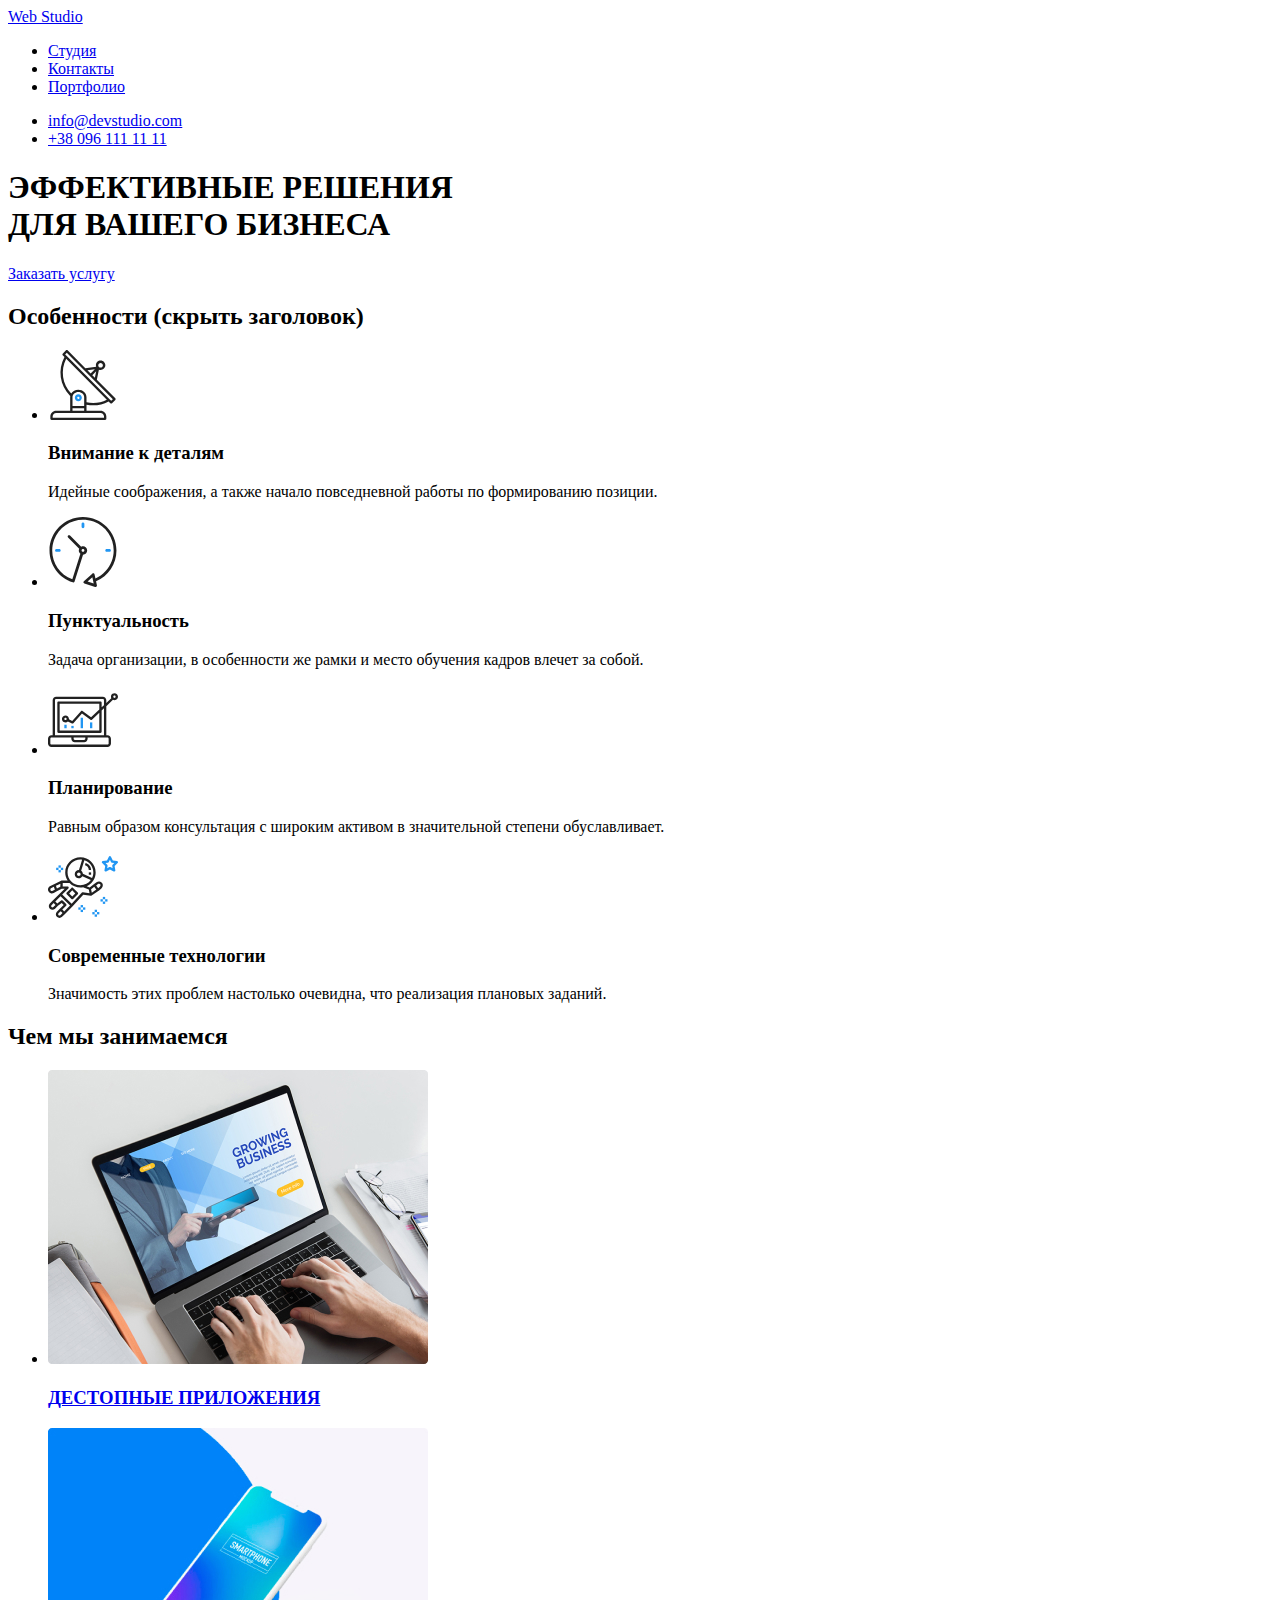
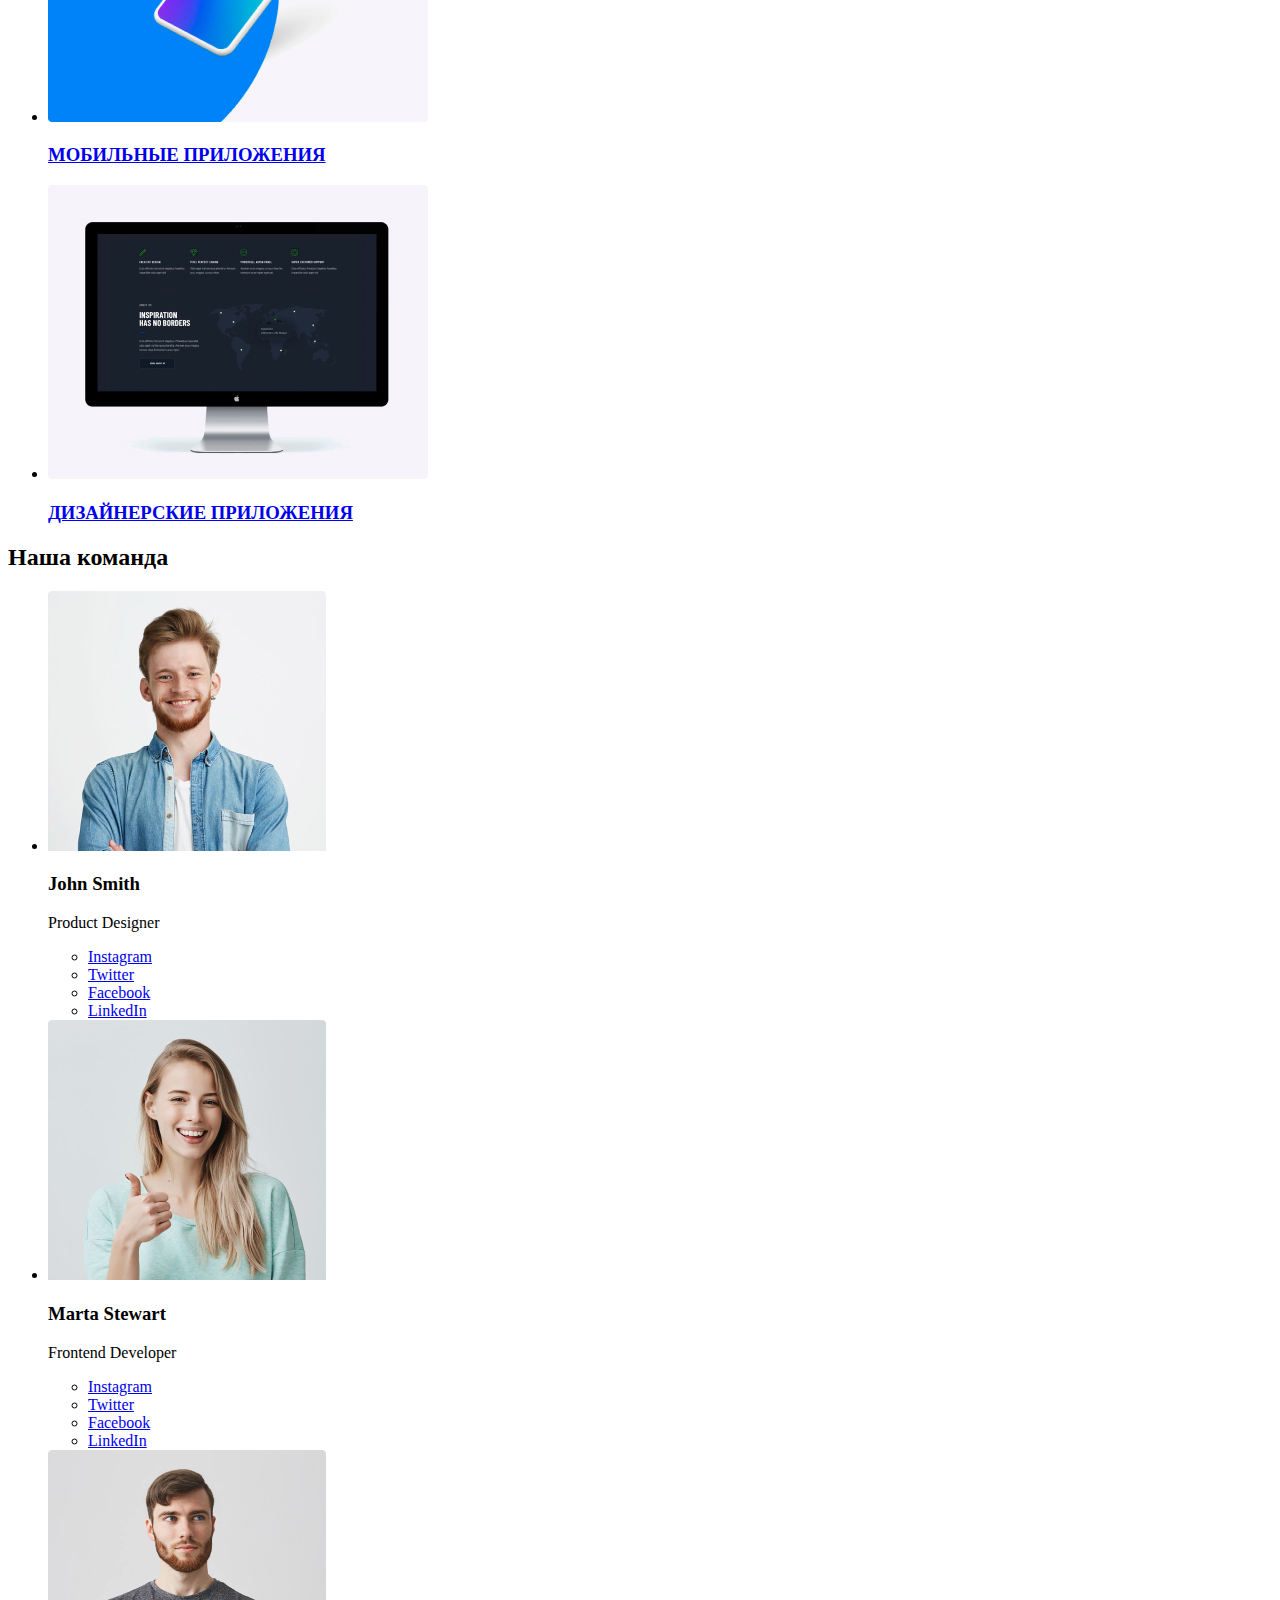
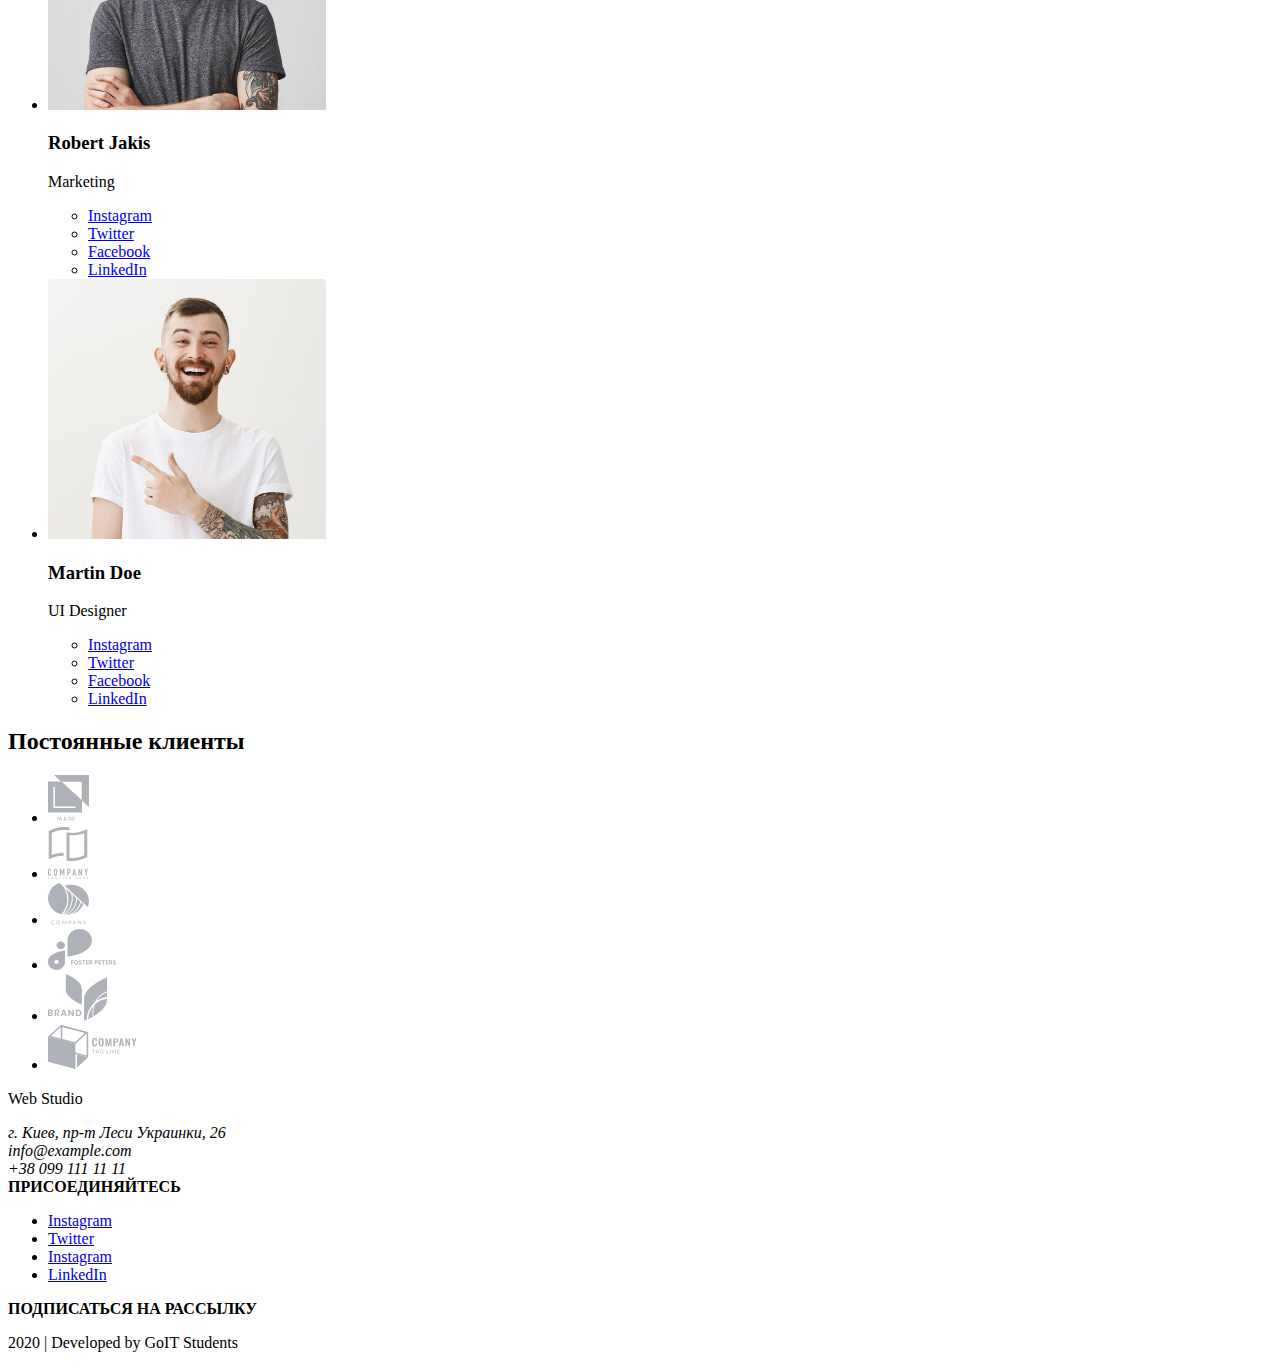
==== index.html @ 51d7c9de "Clone from home work 1" ====
<!DOCTYPE html>
<html lang="ru">
  <head>
    <meta charset="UTF-8" />
    <meta name="viewport" content="width=device-width, initial-scale=1.0" />
    <title>Document</title>
  </head>
  <body>
    <header>
      <nav>
        <a href="#"> Web Studio</a>
        <ul>
          <li><a href="#">Студия</a></li>
          <li><a href="#">Контакты</a></li>
          <li><a href="#">Портфолио</a></li>
        </ul>
      </nav>
      <ul>
        <li><a href="mailto:info@devstudio.com">info@devstudio.com</a></li>
        <li><a href="tel:+38096111111">+38 096 111 11 11</a></li>
      </ul>
    </header>
    <main>
      <!-- Заголовок герой-->
      <section>
        <h1>ЭФФЕКТИВНЫЕ РЕШЕНИЯ <br />ДЛЯ ВАШЕГО БИЗНЕСА</h1>
        <a href="#">Заказать услугу</a>
      </section>
      <!-- Особенности-->
      <section>
        <h2>Особенности (скрыть заголовок)</h2>
        <ul>
          <li>
            <img src="./images/antenna.svg" alt="изображение" width="70" height="70" />
            <h3>Внимание к деталям</h3>
            <p>Идейные соображения, а также начало повседневной работы по формированию позиции.</p>
          </li>
          <li>
            <img src="./images/clock.svg" alt="изображение" width="70" height="70" />
            <h3>Пунктуальность</h3>
            <p>
              Задача организации, в особенности же рамки и место обучения кадров влечет за собой.
            </p>
          </li>
          <li>
            <img src="./images/diagram.svg" alt="изображение" width="70" height="70" />
            <h3>Планирование</h3>
            <p>
              Равным образом консультация с широким активом в значительной степени обуславливает.
            </p>
          </li>
          <li>
            <img src="./images/astronaut.svg" alt="" width="70" height="70" />
            <h3>Современные технологии</h3>
            <p>Значимость этих проблем настолько очевидна, что реализация плановых заданий.</p>
          </li>
        </ul>
      </section>
      <!-- Чем мы занимаемся-->
      <section>
        <h2>Чем мы занимаемся</h2>
        <ul>
          <li>
            <a href="#">
              <img
                src="./images/descktop.jpg"
                alt="Десктопные приложения"
                width="380"
                height="294"
              />
              <h3>ДЕСТОПНЫЕ ПРИЛОЖЕНИЯ</h3>
            </a>
          </li>
          <li>
            <a href="#">
              <img src="./images/mobile.jpg" alt="Мобильные приложения" width="380" height="294" />
              <h3>МОБИЛЬНЫЕ ПРИЛОЖЕНИЯ</h3>
            </a>
          </li>
          <li>
            <a href="#">
              <img src="./images/design.jpg" alt="Дизайнерские решения" width="380" height="294" />
              <h3>ДИЗАЙНЕРСКИЕ ПРИЛОЖЕНИЯ</h3>
            </a>
          </li>
        </ul>
      </section>
      <!-- Наша команда-->
      <section>
        <h2>Наша команда</h2>
        <ul>
          <li>
            <img src="./images/john.jpg" alt="Фото специалиста" width="278" height="260" />
            <h3>John Smith</h3>
            <p>Product Designer</p>
            <ul>
              <li><a href="#" aria-label="Ссылка на Instagram">Instagram</a></li>
              <li><a href="#" aria-label="Ссылка на Twitter">Twitter</a></li>
              <li><a href="#" aria-label="Ссылка на Facebook">Facebook</a></li>
              <li><a href="#" aria-label="Ссылка на LinkedIn">LinkedIn</a></li>
            </ul>
          </li>
          <li>
            <img src="./images/marta.jpg" alt="Фото специалиста" width="278" height="260" />
            <h3>Marta Stewart</h3>
            <p>Frontend Developer</p>
            <ul>
              <li><a href="#" aria-label="Ссылка на Instagram">Instagram</a></li>
              <li><a href="#" aria-label="Ссылка на Twitter">Twitter</a></li>
              <li><a href="#" aria-label="Ссылка на Facebook">Facebook</a></li>
              <li><a href="#" aria-label="Ссылка на LinkedIn">LinkedIn</a></li>
            </ul>
          </li>
          <li>
            <img src="./images/robert.jpg" alt="Фото специалиста" width="278" height="260" />
            <h3>Robert Jakis</h3>
            <p>Marketing</p>
            <ul>
              <li><a href="#" aria-label="Ссылка на Instagram">Instagram</a></li>
              <li><a href="#" aria-label="Ссылка на Twitter">Twitter</a></li>
              <li><a href="#" aria-label="Ссылка на Facebook">Facebook</a></li>
              <li><a href="#" aria-label="Ссылка на LinkedIn">LinkedIn</a></li>
            </ul>
          </li>
          <li>
            <img src="./images/martin.jpg" alt="Фото специалиста" width="278" height="260" />
            <h3>Martin Doe</h3>
            <p>UI Designer</p>
            <ul>
              <li><a href="#" aria-label="Ссылка на Instagram">Instagram</a></li>
              <li><a href="#" aria-label="Ссылка на Twitter">Twitter</a></li>
              <li><a href="#" aria-label="Ссылка на Facebook">Facebook</a></li>
              <li><a href="#" aria-label="Ссылка на LinkedIn">LinkedIn</a></li>
            </ul>
          </li>
        </ul>
      </section>
      <!-- Постоянные клиенты-->
      <section>
        <h2>Постоянные клиенты</h2>
        <ul>
          <li>
            <a href="#"
              ><img src="./images/logo1.svg" alt="Лого компании" width="45" height="48"
            /></a>
          </li>
          <li>
            <a href="#"
              ><img src="./images/logo2.svg" alt="Лого компании" width="40" height="52"
            /></a>
          </li>
          <li>
            <a href="#"
              ><img src="./images/logo3.svg" alt="Лого компании" width="41" height="42"
            /></a>
          </li>
          <li>
            <a href="#"
              ><img src="./images/logo4.svg" alt="Лого компании" width="82" height="41"
            /></a>
          </li>
          <li>
            <a href="#"
              ><img src="./images/logo5.svg" alt="Лого компании" width="59" height="47"
            /></a>
          </li>
          <li>
            <a href="#"
              ><img src="./images/logo6.svg" alt="Лого компании" width="89" height="45"
            /></a>
          </li>
        </ul>
      </section>
    </main>
    <footer>
      <div>
        <p>Web Studio</p>
        <address>
          г. Киев, пр-т Леси Украинки, 26 <br />
          info@example.com <br />
          +38 099 111 11 11
        </address>
      </div>
      <div>
        <b>ПРИСОЕДИНЯЙТЕСЬ</b>
        <ul>
          <li><a href="#" aria-label="Ссылка на Instagram">Instagram</a></li>
          <li><a href="#" aria-label="Ссылка на Twitter">Twitter</a></li>
          <li><a href="#" aria-label="Ссылка на Instagram">Instagram</a></li>
          <li><a href="#" aria-label="Ссылка на LinkedIn">LinkedIn</a></li>
        </ul>
      </div>
      <div><b>ПОДПИСАТЬСЯ НА РАССЫЛКУ</b></div>
      <p>2020 | Developed by GoIT Students</p>
    </footer>
  </body>
</html>
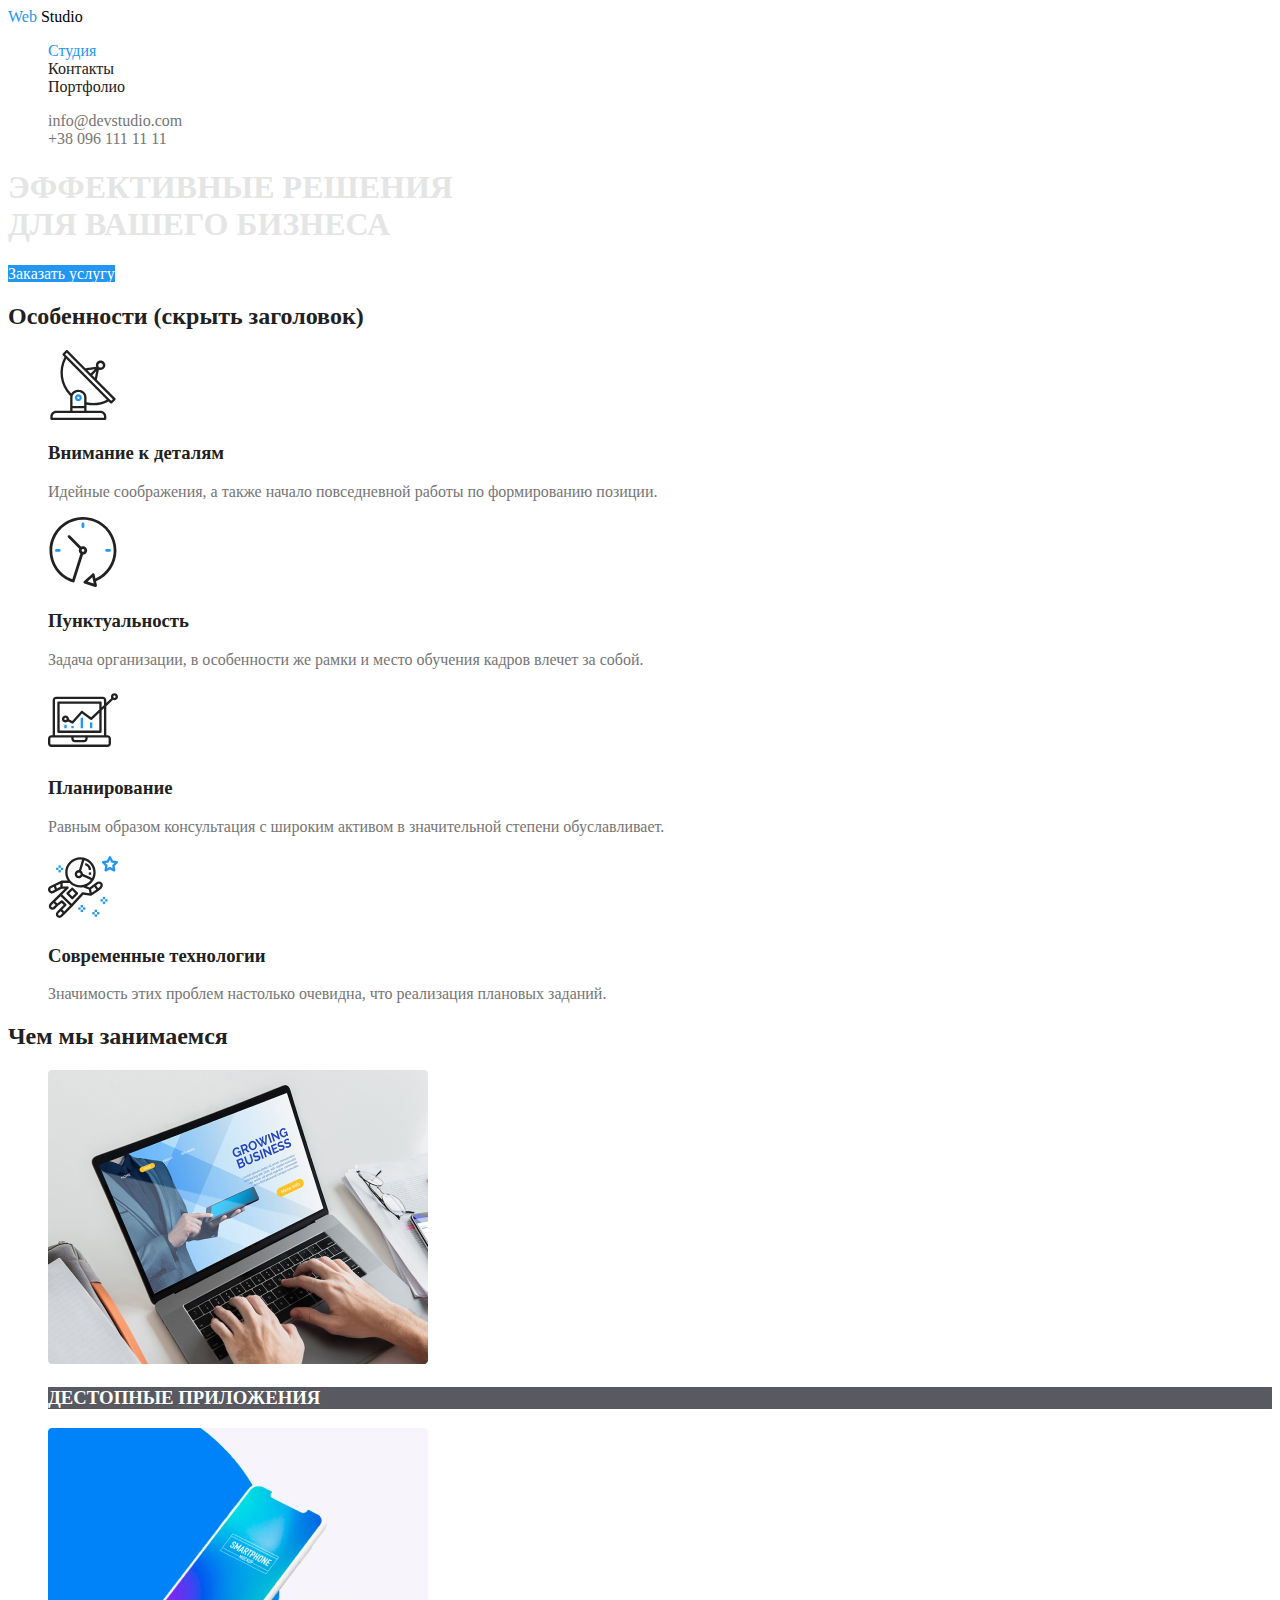
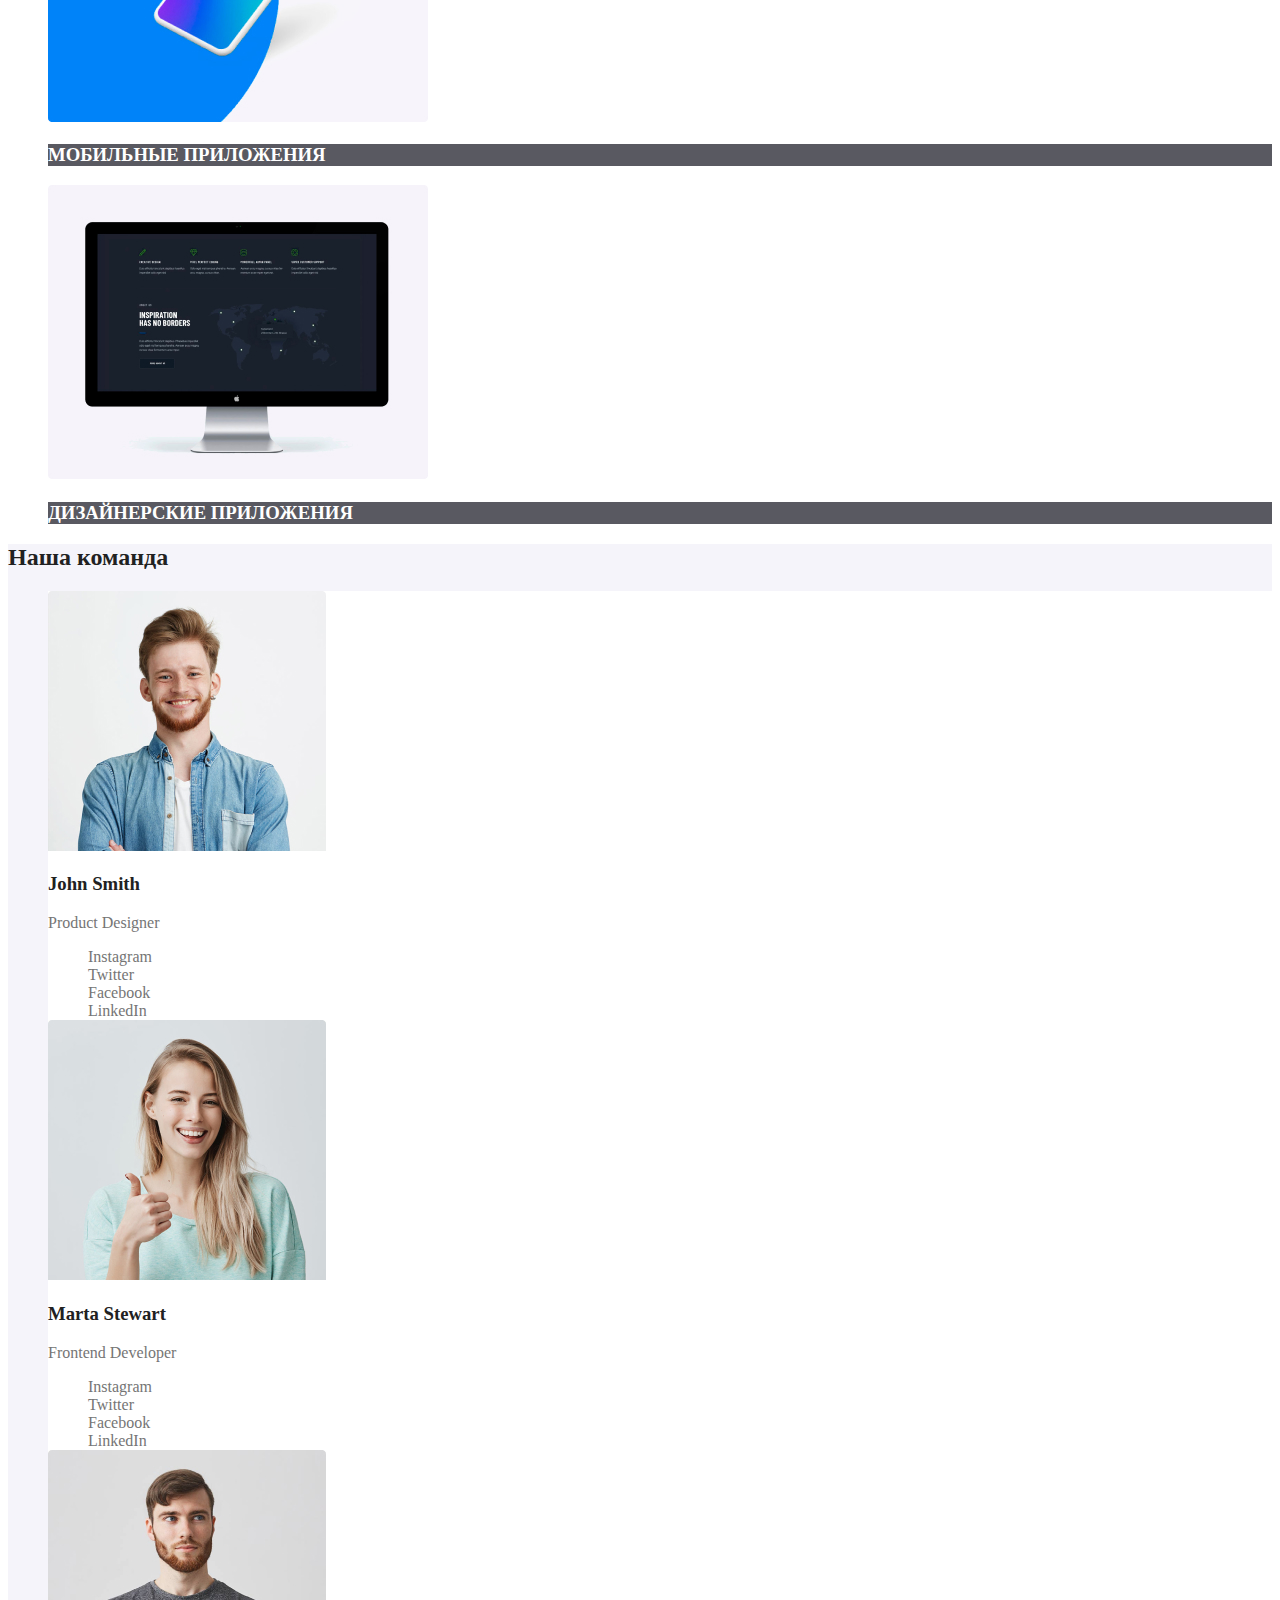
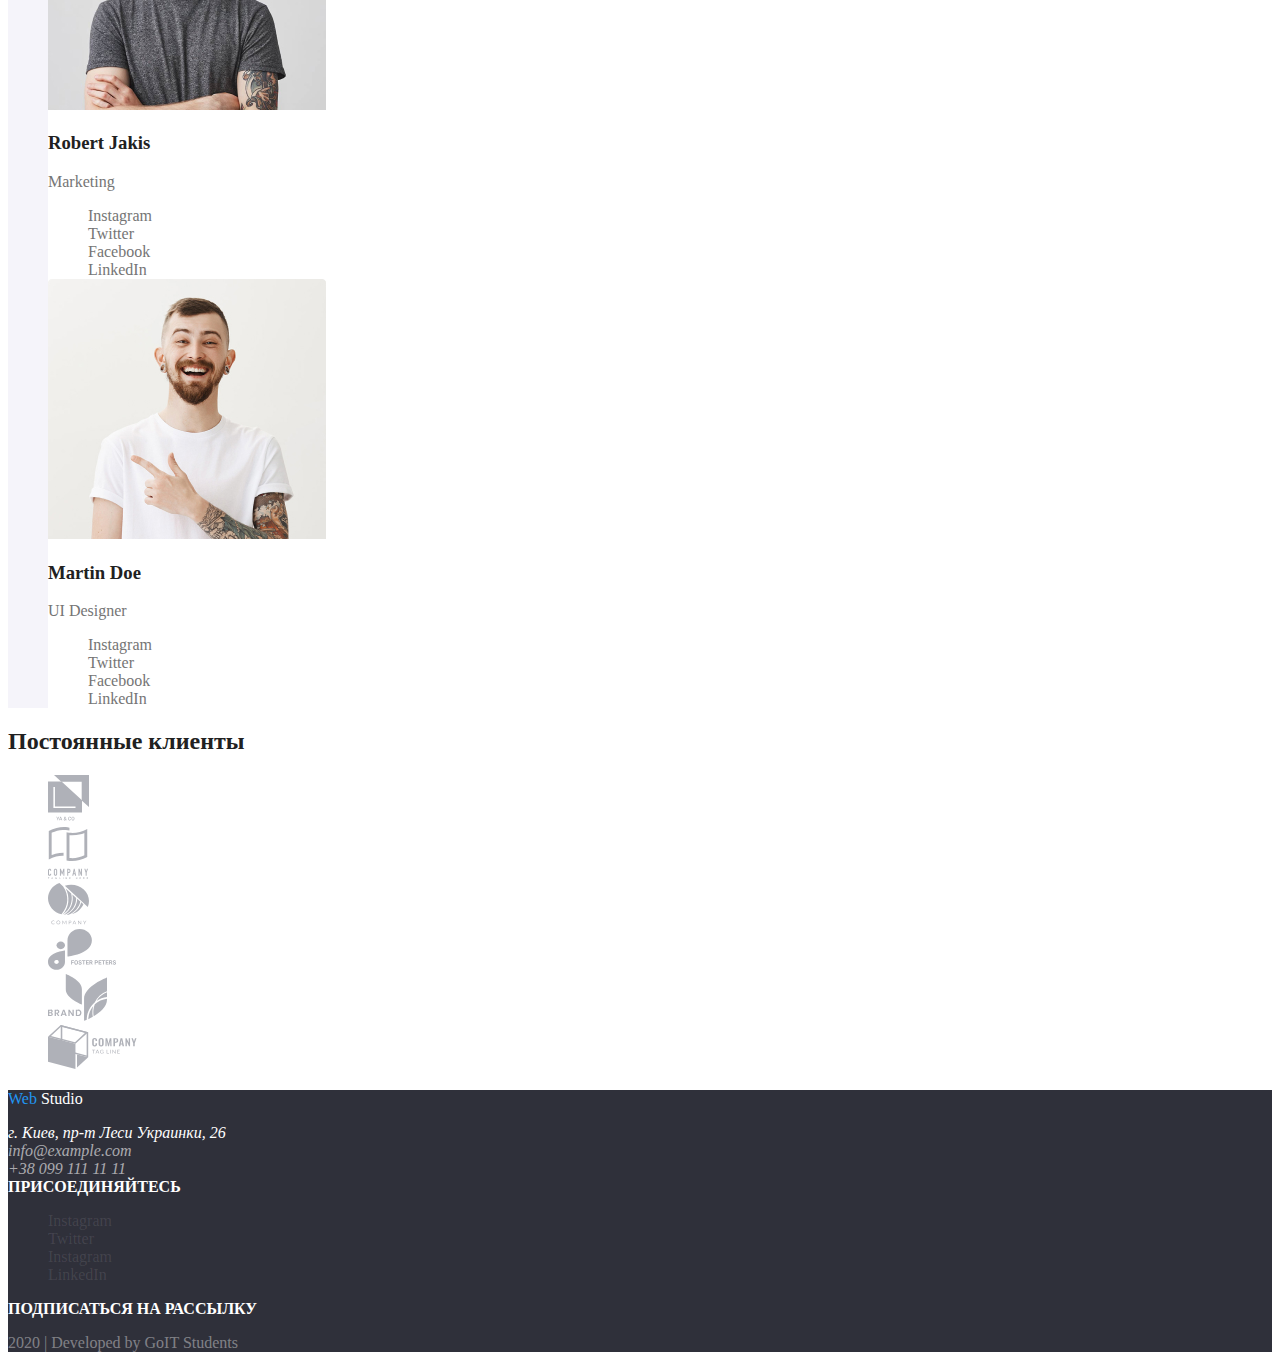
==== commit 7f0a9f1a: "Допилил все до 4 урока" ====
--- a/index.html
+++ b/index.html
@@ -4,62 +4,63 @@
     <meta charset="UTF-8" />
     <meta name="viewport" content="width=device-width, initial-scale=1.0" />
     <title>Document</title>
+    <link rel="stylesheet" href="./css/styles.css" />
   </head>
   <body>
     <header>
       <nav>
-        <a href="#"> Web Studio</a>
-        <ul>
-          <li><a href="#">Студия</a></li>
-          <li><a href="#">Контакты</a></li>
-          <li><a href="#">Портфолио</a></li>
+        <a href="#" class="logo"><span class="web-logo">Web</span> Studio</a>
+        <ul class="site-nav">
+          <li><a href="./index.html" class="link current">Студия</a></li>
+          <li><a href="#" class="link">Контакты</a></li>
+          <li><a href="./portfolio.html" class="link">Портфолио</a></li>
         </ul>
       </nav>
-      <ul>
-        <li><a href="mailto:info@devstudio.com">info@devstudio.com</a></li>
-        <li><a href="tel:+38096111111">+38 096 111 11 11</a></li>
+      <ul class="auth-nav">
+        <li><a href="mailto:info@devstudio.com" class="link">info@devstudio.com</a></li>
+        <li><a href="tel:+38096111111" class="link">+38 096 111 11 11</a></li>
       </ul>
     </header>
     <main>
       <!-- Заголовок герой-->
-      <section>
-        <h1>ЭФФЕКТИВНЫЕ РЕШЕНИЯ <br />ДЛЯ ВАШЕГО БИЗНЕСА</h1>
-        <a href="#">Заказать услугу</a>
+      <section class="hero">
+        <h1 class="hero-title">ЭФФЕКТИВНЫЕ РЕШЕНИЯ <br />ДЛЯ ВАШЕГО БИЗНЕСА</h1>
+        <a href="#" class="button">Заказать услугу</a>
       </section>
       <!-- Особенности-->
-      <section>
-        <h2>Особенности (скрыть заголовок)</h2>
-        <ul>
+      <section class="section">
+        <h2 class="section-title">Особенности (скрыть заголовок)</h2>
+        <ul class="feature-list">
           <li>
             <img src="./images/antenna.svg" alt="изображение" width="70" height="70" />
-            <h3>Внимание к деталям</h3>
+            <h3 class="title">Внимание к деталям</h3>
             <p>Идейные соображения, а также начало повседневной работы по формированию позиции.</p>
           </li>
           <li>
             <img src="./images/clock.svg" alt="изображение" width="70" height="70" />
-            <h3>Пунктуальность</h3>
+            <h3 class="title">Пунктуальность</h3>
             <p>
               Задача организации, в особенности же рамки и место обучения кадров влечет за собой.
             </p>
           </li>
           <li>
             <img src="./images/diagram.svg" alt="изображение" width="70" height="70" />
-            <h3>Планирование</h3>
+            <h3 class="title">Планирование</h3>
             <p>
               Равным образом консультация с широким активом в значительной степени обуславливает.
             </p>
           </li>
           <li>
             <img src="./images/astronaut.svg" alt="" width="70" height="70" />
-            <h3>Современные технологии</h3>
+            <h3 class="title">Современные технологии</h3>
             <p>Значимость этих проблем настолько очевидна, что реализация плановых заданий.</p>
           </li>
         </ul>
       </section>
       <!-- Чем мы занимаемся-->
-      <section>
-        <h2>Чем мы занимаемся</h2>
-        <ul>
+      <section class="section">
+        <h2 class="section-title">Чем мы занимаемся</h2>
+        <ul class="job-list">
           <li>
             <a href="#">
               <img
@@ -68,78 +69,78 @@
                 width="380"
                 height="294"
               />
-              <h3>ДЕСТОПНЫЕ ПРИЛОЖЕНИЯ</h3>
+              <h3 class="title">ДЕСТОПНЫЕ ПРИЛОЖЕНИЯ</h3>
             </a>
           </li>
           <li>
             <a href="#">
               <img src="./images/mobile.jpg" alt="Мобильные приложения" width="380" height="294" />
-              <h3>МОБИЛЬНЫЕ ПРИЛОЖЕНИЯ</h3>
+              <h3 class="title">МОБИЛЬНЫЕ ПРИЛОЖЕНИЯ</h3>
             </a>
           </li>
           <li>
             <a href="#">
               <img src="./images/design.jpg" alt="Дизайнерские решения" width="380" height="294" />
-              <h3>ДИЗАЙНЕРСКИЕ ПРИЛОЖЕНИЯ</h3>
+              <h3 class="title">ДИЗАЙНЕРСКИЕ ПРИЛОЖЕНИЯ</h3>
             </a>
           </li>
         </ul>
       </section>
       <!-- Наша команда-->
-      <section>
-        <h2>Наша команда</h2>
+      <section class="section teamsection">
+        <h2 class="section-title">Наша команда</h2>
+        <ul class="team-list">
+          <li>
+            <img src="./images/john.jpg" alt="Фото специалиста" width="278" height="260" />
+            <h3 class="title">John Smith</h3>
+            <p>Product Designer</p>
+            <ul>
+              <li><a href="#" class="link" aria-label="Ссылка на Instagram">Instagram</a></li>
+              <li><a href="#" class="link" aria-label="Ссылка на Twitter">Twitter</a></li>
+              <li><a href="#" class="link" aria-label="Ссылка на Facebook">Facebook</a></li>
+              <li><a href="#" class="link" aria-label="Ссылка на LinkedIn">LinkedIn</a></li>
+            </ul>
+          </li>
+          <li>
+            <img src="./images/marta.jpg" alt="Фото специалиста" width="278" height="260" />
+            <h3 class="title">Marta Stewart</h3>
+            <p>Frontend Developer</p>
+            <ul>
+              <li><a href="#" class="link" aria-label="Ссылка на Instagram">Instagram</a></li>
+              <li><a href="#" class="link" aria-label="Ссылка на Twitter">Twitter</a></li>
+              <li><a href="#" class="link" aria-label="Ссылка на Facebook">Facebook</a></li>
+              <li><a href="#" class="link" aria-label="Ссылка на LinkedIn">LinkedIn</a></li>
+            </ul>
+          </li>
+          <li>
+            <img src="./images/robert.jpg" alt="Фото специалиста" width="278" height="260" />
+            <h3 class="title">Robert Jakis</h3>
+            <p>Marketing</p>
+            <ul>
+              <li><a href="#" class="link" aria-label="Ссылка на Instagram">Instagram</a></li>
+              <li><a href="#" class="link" aria-label="Ссылка на Twitter">Twitter</a></li>
+              <li><a href="#" class="link" aria-label="Ссылка на Facebook">Facebook</a></li>
+              <li><a href="#" class="link" aria-label="Ссылка на LinkedIn">LinkedIn</a></li>
+            </ul>
+          </li>
+          <li>
+            <img src="./images/martin.jpg" alt="Фото специалиста" width="278" height="260" />
+            <h3 class="title">Martin Doe</h3>
+            <p>UI Designer</p>
+            <ul>
+              <li><a href="#" class="link" aria-label="Ссылка на Instagram">Instagram</a></li>
+              <li><a href="#" class="link" aria-label="Ссылка на Twitter">Twitter</a></li>
+              <li><a href="#" class="link" aria-label="Ссылка на Facebook">Facebook</a></li>
+              <li><a href="#" class="link" aria-label="Ссылка на LinkedIn">LinkedIn</a></li>
+            </ul>
+          </li>
+        </ul>
+      </section>
+      <!-- Постоянные клиенты-->
+      <section class="section">
+        <h2 class="section-title">Постоянные клиенты</h2>
         <ul>
           <li>
-            <img src="./images/john.jpg" alt="Фото специалиста" width="278" height="260" />
-            <h3>John Smith</h3>
-            <p>Product Designer</p>
-            <ul>
-              <li><a href="#" aria-label="Ссылка на Instagram">Instagram</a></li>
-              <li><a href="#" aria-label="Ссылка на Twitter">Twitter</a></li>
-              <li><a href="#" aria-label="Ссылка на Facebook">Facebook</a></li>
-              <li><a href="#" aria-label="Ссылка на LinkedIn">LinkedIn</a></li>
-            </ul>
-          </li>
-          <li>
-            <img src="./images/marta.jpg" alt="Фото специалиста" width="278" height="260" />
-            <h3>Marta Stewart</h3>
-            <p>Frontend Developer</p>
-            <ul>
-              <li><a href="#" aria-label="Ссылка на Instagram">Instagram</a></li>
-              <li><a href="#" aria-label="Ссылка на Twitter">Twitter</a></li>
-              <li><a href="#" aria-label="Ссылка на Facebook">Facebook</a></li>
-              <li><a href="#" aria-label="Ссылка на LinkedIn">LinkedIn</a></li>
-            </ul>
-          </li>
-          <li>
-            <img src="./images/robert.jpg" alt="Фото специалиста" width="278" height="260" />
-            <h3>Robert Jakis</h3>
-            <p>Marketing</p>
-            <ul>
-              <li><a href="#" aria-label="Ссылка на Instagram">Instagram</a></li>
-              <li><a href="#" aria-label="Ссылка на Twitter">Twitter</a></li>
-              <li><a href="#" aria-label="Ссылка на Facebook">Facebook</a></li>
-              <li><a href="#" aria-label="Ссылка на LinkedIn">LinkedIn</a></li>
-            </ul>
-          </li>
-          <li>
-            <img src="./images/martin.jpg" alt="Фото специалиста" width="278" height="260" />
-            <h3>Martin Doe</h3>
-            <p>UI Designer</p>
-            <ul>
-              <li><a href="#" aria-label="Ссылка на Instagram">Instagram</a></li>
-              <li><a href="#" aria-label="Ссылка на Twitter">Twitter</a></li>
-              <li><a href="#" aria-label="Ссылка на Facebook">Facebook</a></li>
-              <li><a href="#" aria-label="Ссылка на LinkedIn">LinkedIn</a></li>
-            </ul>
-          </li>
-        </ul>
-      </section>
-      <!-- Постоянные клиенты-->
-      <section>
-        <h2>Постоянные клиенты</h2>
-        <ul>
-          <li>
             <a href="#"
               ><img src="./images/logo1.svg" alt="Лого компании" width="45" height="48"
             /></a>
@@ -172,26 +173,28 @@
         </ul>
       </section>
     </main>
-    <footer>
+    <footer class="underside">
       <div>
-        <p>Web Studio</p>
+        <p class="logo"><span class="web-logo">Web</span> Studio</p>
         <address>
           г. Киев, пр-т Леси Украинки, 26 <br />
-          info@example.com <br />
-          +38 099 111 11 11
+          <span class="mailtel">
+            info@example.com <br />
+            +38 099 111 11 11
+          </span>
         </address>
       </div>
       <div>
         <b>ПРИСОЕДИНЯЙТЕСЬ</b>
         <ul>
-          <li><a href="#" aria-label="Ссылка на Instagram">Instagram</a></li>
-          <li><a href="#" aria-label="Ссылка на Twitter">Twitter</a></li>
-          <li><a href="#" aria-label="Ссылка на Instagram">Instagram</a></li>
-          <li><a href="#" aria-label="Ссылка на LinkedIn">LinkedIn</a></li>
+          <li><a href="#" class="link" aria-label="Ссылка на Instagram">Instagram</a></li>
+          <li><a href="#" class="link" aria-label="Ссылка на Twitter">Twitter</a></li>
+          <li><a href="#" class="link" aria-label="Ссылка на Instagram">Instagram</a></li>
+          <li><a href="#" class="link" aria-label="Ссылка на LinkedIn">LinkedIn</a></li>
         </ul>
       </div>
       <div><b>ПОДПИСАТЬСЯ НА РАССЫЛКУ</b></div>
-      <p>2020 | Developed by GoIT Students</p>
+      <p class="copyright">2020 | Developed by GoIT Students</p>
     </footer>
   </body>
 </html>
--- a/css/styles.css
+++ b/css/styles.css
@@ -0,0 +1,108 @@
+/*цвет  основного текста #757575 */
+/* цвет вторичного текста #212121 */
+/*цвет акцента #2196F3 */
+
+:root {
+  --primary-text-color: #757575;
+  --second-text-color: #212121;
+  --accent-color: #2196f3;
+}
+
+body {
+  background-color: #ffffff;
+  color: var(--primary-text-color);
+}
+li {
+  list-style: none;
+}
+a {
+  text-decoration: none;
+}
+.logo {
+  color: #000000;
+}
+.web-logo {
+  color: var(--accent-color);
+}
+/* Navigation */
+.site-nav .link {
+  color: var(--second-text-color);
+}
+.site-nav .link:hover,
+.site-nav .link:focus {
+  color: var(--accent-color);
+}
+.site-nav .link.current {
+  color: var(--accent-color);
+}
+
+/* Authentific*/
+.auth-nav .link {
+  color: var(--primary-text-color);
+}
+.auth-nav .link:hover,
+.auth-nav .link:focus {
+  color: var(--accent-color);
+}
+/* Hero */
+.hero-title {
+  color: #e5e5e5;
+}
+
+/* Section */
+.section-title {
+  color: var(--second-text-color);
+}
+/* Features */
+.feature-list .title {
+  color: var(--second-text-color);
+}
+
+/* Our jobs */
+.job-list .title {
+  color: #ffffff;
+  background-color: rgba(47, 48, 58, 0.8);
+}
+/* Our team */
+.teamsection {
+  background-color: #f5f4fa;
+}
+.team-list .title {
+  color: var(--second-text-color);
+}
+.team-list > li {
+  background-color: #ffffff;
+}
+.team-list .link {
+  color: var(--primary-text-color);
+}
+.team-list .link:hover,
+.team-list .link:focus {
+  color: var(--accent-color);
+}
+/* footer address */
+.underside {
+  background-color: #2f303a;
+  color: #ffffff;
+}
+.underside .logo {
+  color: #ffffff;
+}
+.underside .link {
+  color: rgba(255, 255, 255, 0.1);
+}
+.underside .link:hover,
+.underside .link:focus {
+  color: var(--accent-color);
+}
+.underside .mailtel {
+  color: rgba(255, 255, 255, 0.6);
+}
+.underside .copyright {
+  color: rgba(255, 255, 255, 0.4);
+}
+/* button */
+.button {
+  color: #ffffff;
+  background-color: var(--accent-color);
+}
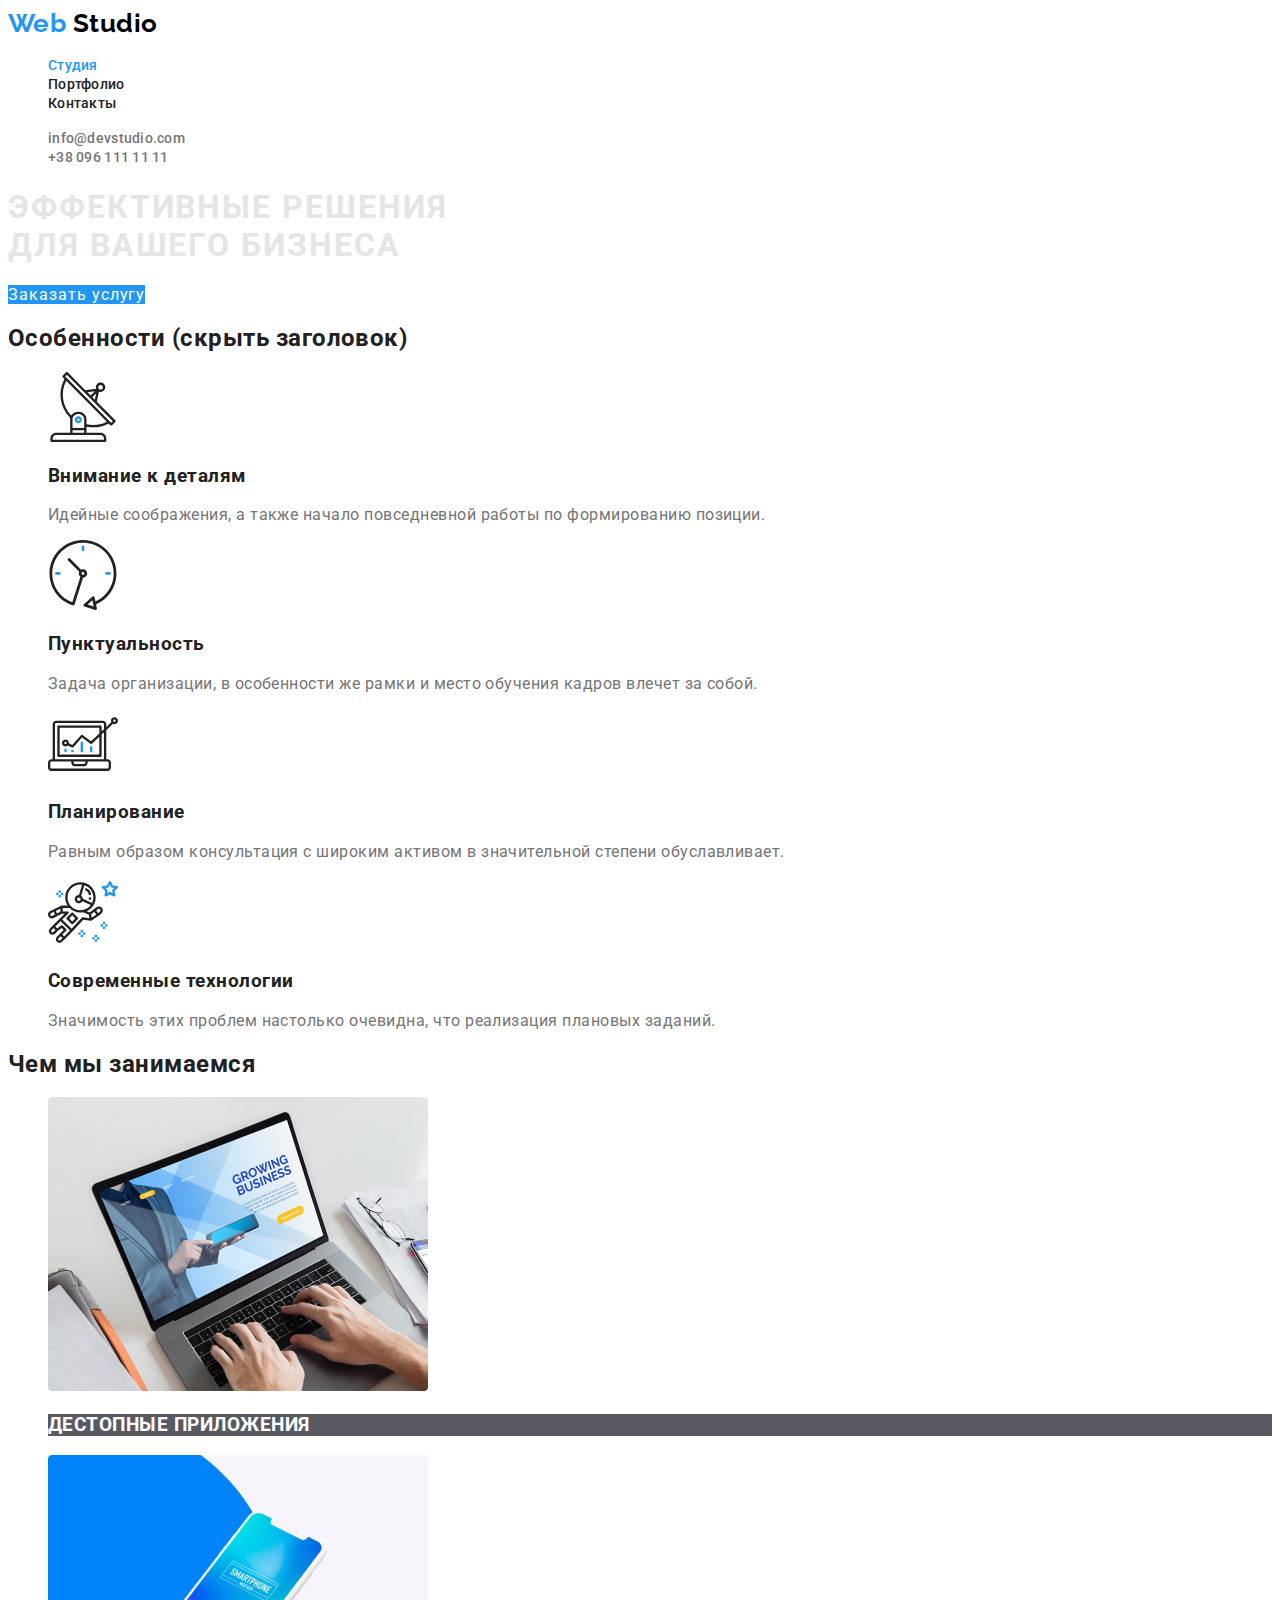
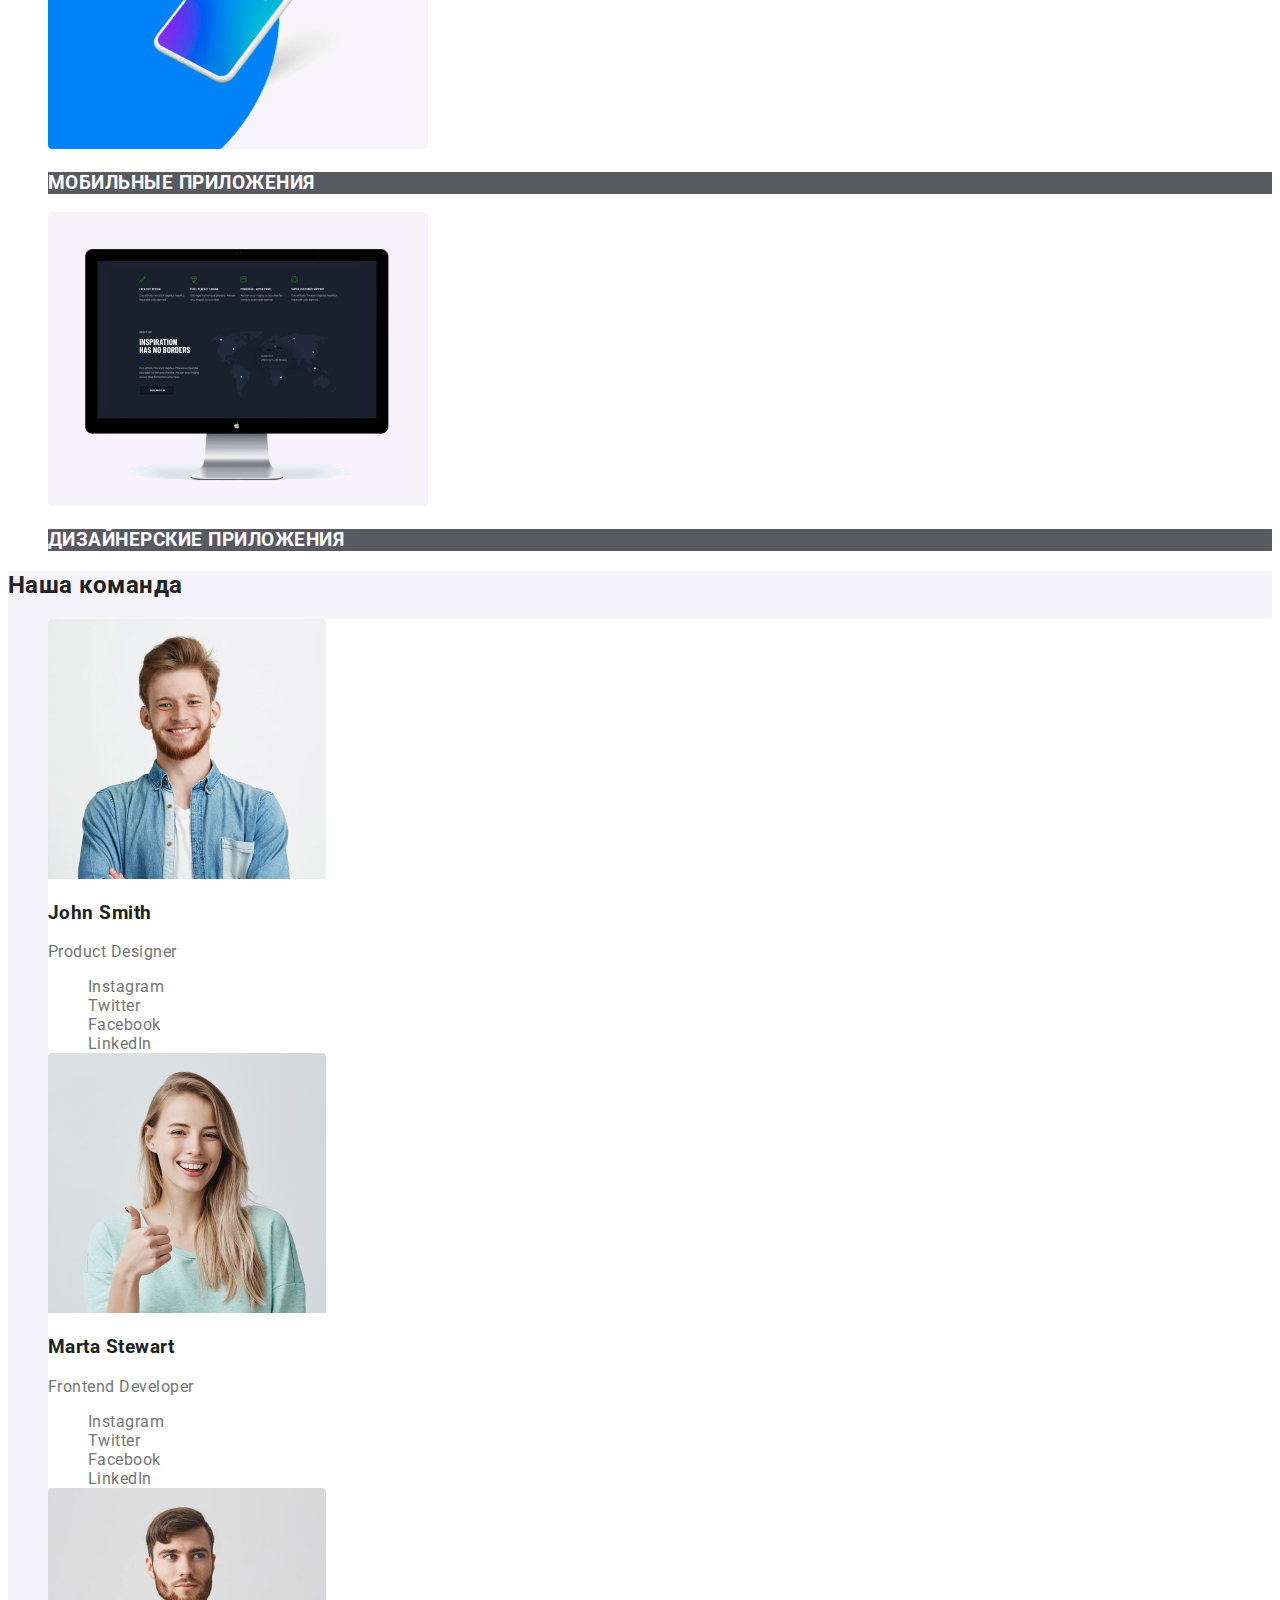
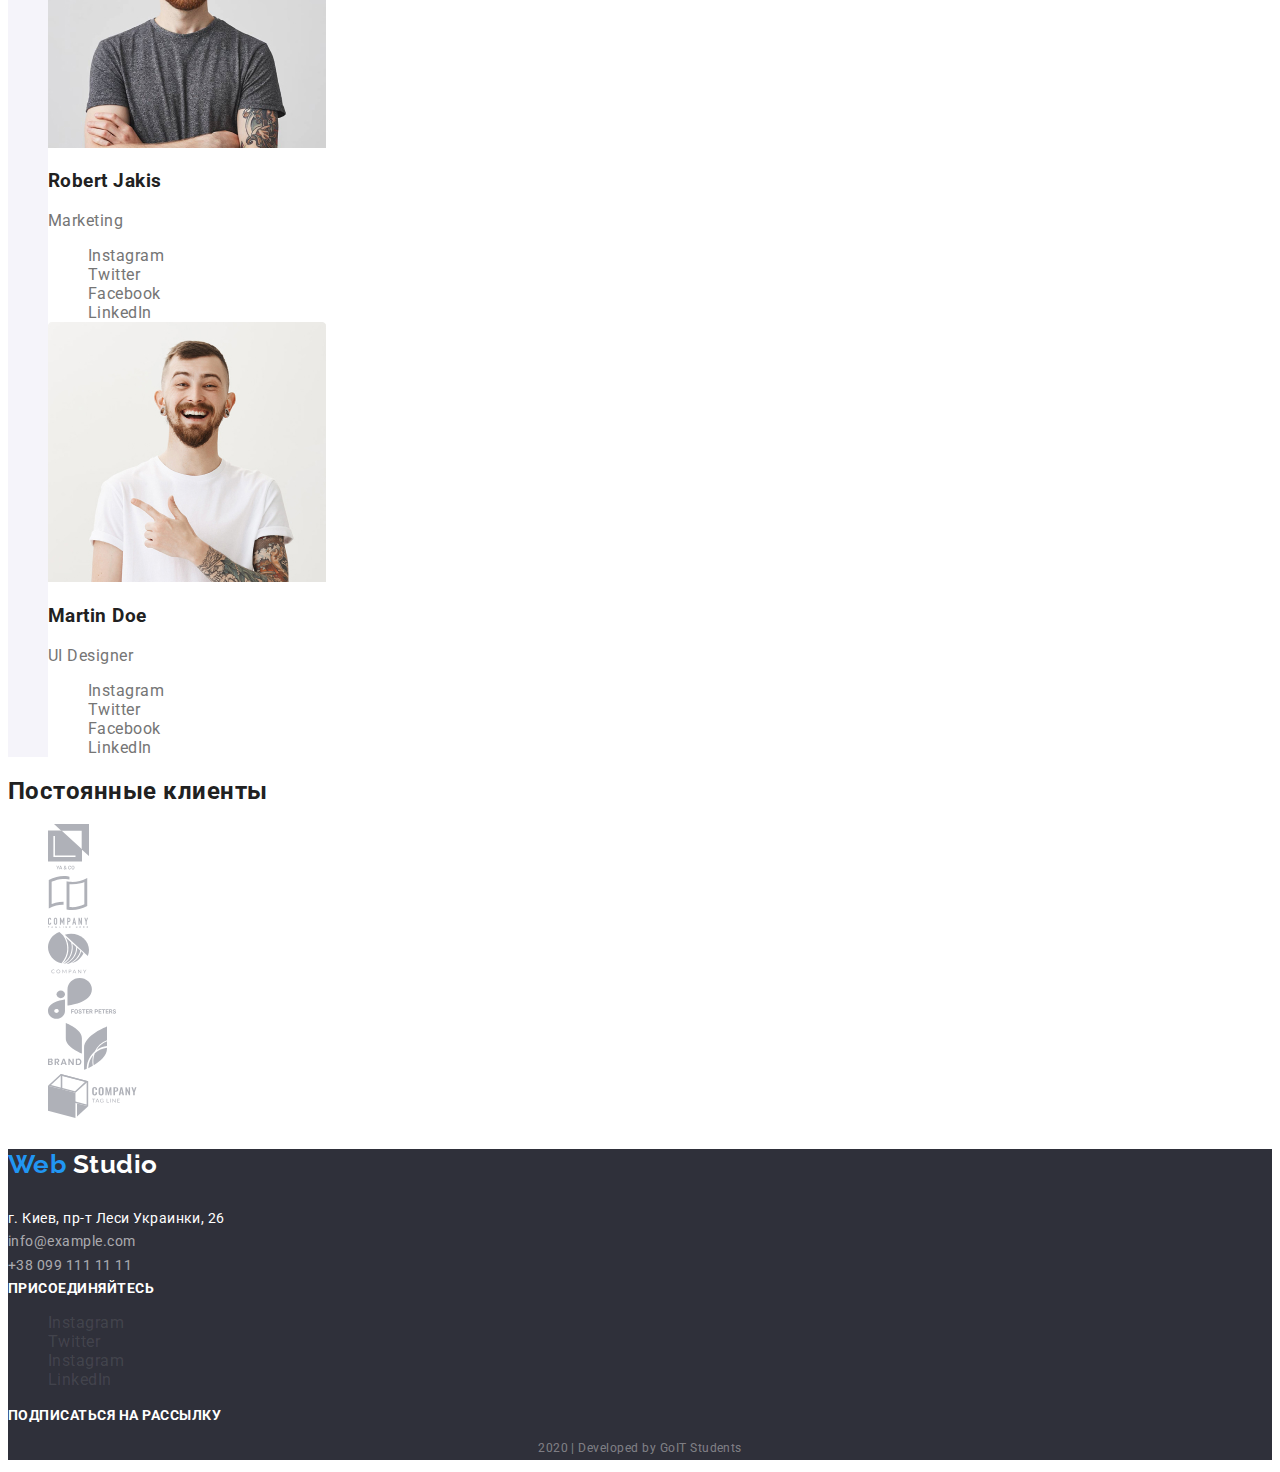
==== commit b4e0cc9c: "Работа над портфолио плюс шрифты" ====
--- a/index.html
+++ b/index.html
@@ -3,8 +3,13 @@
   <head>
     <meta charset="UTF-8" />
     <meta name="viewport" content="width=device-width, initial-scale=1.0" />
-    <title>Document</title>
-    <link rel="stylesheet" href="./css/styles.css" />
+    <title>Document-Студия</title>
+    <link
+      href="https://fonts.googleapis.com/css2?family=Raleway:wght@700&family=Roboto:wght@400;500;700;900&display=swap"
+      rel="stylesheet"
+    />
+    <link rel="stylesheet" href="./css/common.css" />
+    <link rel="stylesheet" href="./css/main.css" />
   </head>
   <body>
     <header>
@@ -12,8 +17,8 @@
         <a href="#" class="logo"><span class="web-logo">Web</span> Studio</a>
         <ul class="site-nav">
           <li><a href="./index.html" class="link current">Студия</a></li>
+          <li><a href="./portfolio.html" class="link">Портфолио</a></li>
           <li><a href="#" class="link">Контакты</a></li>
-          <li><a href="./portfolio.html" class="link">Портфолио</a></li>
         </ul>
       </nav>
       <ul class="auth-nav">
@@ -185,7 +190,7 @@
         </address>
       </div>
       <div>
-        <b>ПРИСОЕДИНЯЙТЕСЬ</b>
+        <b class="title">ПРИСОЕДИНЯЙТЕСЬ</b>
         <ul>
           <li><a href="#" class="link" aria-label="Ссылка на Instagram">Instagram</a></li>
           <li><a href="#" class="link" aria-label="Ссылка на Twitter">Twitter</a></li>
@@ -193,7 +198,7 @@
           <li><a href="#" class="link" aria-label="Ссылка на LinkedIn">LinkedIn</a></li>
         </ul>
       </div>
-      <div><b>ПОДПИСАТЬСЯ НА РАССЫЛКУ</b></div>
+      <div><b class="title">ПОДПИСАТЬСЯ НА РАССЫЛКУ</b></div>
       <p class="copyright">2020 | Developed by GoIT Students</p>
     </footer>
   </body>
--- a/css/common.css
+++ b/css/common.css
@@ -0,0 +1,108 @@
+/*цвет  основного текста #757575 */
+/* цвет вторичного текста #212121 */
+/*цвет акцента #2196F3 */
+
+:root {
+  --primary-text-color: #757575;
+  --second-text-color: #212121;
+  --accent-color: #2196f3;
+}
+
+body {
+  background-color: #ffffff;
+  color: var(--primary-text-color);
+
+  font-family: Roboto, sans-serif;
+  letter-spacing: 0.03em;
+}
+li {
+  list-style: none;
+}
+a {
+  text-decoration: none;
+}
+/* Logo */
+.logo {
+  color: #000000;
+  font-family: Raleway, sans-serif;
+  font-weight: 700;
+  font-size: 26px;
+  line-height: 1.2;
+}
+.web-logo {
+  color: var(--accent-color);
+}
+/* Navigation */
+.site-nav .link {
+  color: var(--second-text-color);
+  font-weight: 500;
+  font-size: 14px;
+  line-height: 1.14;
+  letter-spacing: 0.02em;
+}
+.site-nav .link:hover,
+.site-nav .link:focus {
+  color: var(--accent-color);
+}
+.site-nav .link.current {
+  color: var(--accent-color);
+}
+
+/* Authentific*/
+.auth-nav .link {
+  color: var(--primary-text-color);
+  font-weight: 500;
+  font-size: 14px;
+  line-height: 1.14;
+  letter-spacing: 0.02em;
+}
+.auth-nav .link:hover,
+.auth-nav .link:focus {
+  color: var(--accent-color);
+}
+
+/* footer address */
+.underside {
+  background-color: #2f303a;
+  color: #ffffff;
+}
+/* Logo */
+.underside .logo {
+  color: #ffffff;
+}
+.underside address {
+  font-style: normal;
+  font-weight: 400;
+  font-size: 14px;
+  line-height: 1.7;
+}
+.underside .link {
+  color: rgba(255, 255, 255, 0.1);
+}
+.underside .link:hover,
+.underside .link:focus {
+  color: var(--accent-color);
+}
+.underside .mailtel {
+  color: rgba(255, 255, 255, 0.6);
+}
+.underside .title {
+  font-style: normal;
+  font-weight: 700;
+  font-size: 14px;
+  line-height: 1.14;
+  text-transform: uppercase;
+}
+.underside .copyright {
+  color: rgba(255, 255, 255, 0.4);
+  font-weight: 400;
+  font-size: 12px;
+  line-height: 2;
+  text-align: center;
+}
+/* button */
+.button {
+  color: #ffffff;
+  background-color: var(--accent-color);
+  letter-spacing: 0.06em;
+}
--- a/css/main.css
+++ b/css/main.css
@@ -0,0 +1,35 @@
+/* Hero */
+.hero-title {
+  color: #e5e5e5;
+  letter-spacing: 0.06em;
+}
+/* Features */
+.feature-list .title {
+  color: var(--second-text-color);
+}
+/* Our jobs */
+.job-list .title {
+  color: #ffffff;
+  background-color: rgba(47, 48, 58, 0.8);
+}
+/* Our team */
+.teamsection {
+  background-color: #f5f4fa;
+}
+.team-list .title {
+  color: var(--second-text-color);
+}
+.team-list > li {
+  background-color: #ffffff;
+}
+.team-list .link {
+  color: var(--primary-text-color);
+}
+.team-list .link:hover,
+.team-list .link:focus {
+  color: var(--accent-color);
+}
+/* Section */
+.section-title {
+  color: var(--second-text-color);
+}
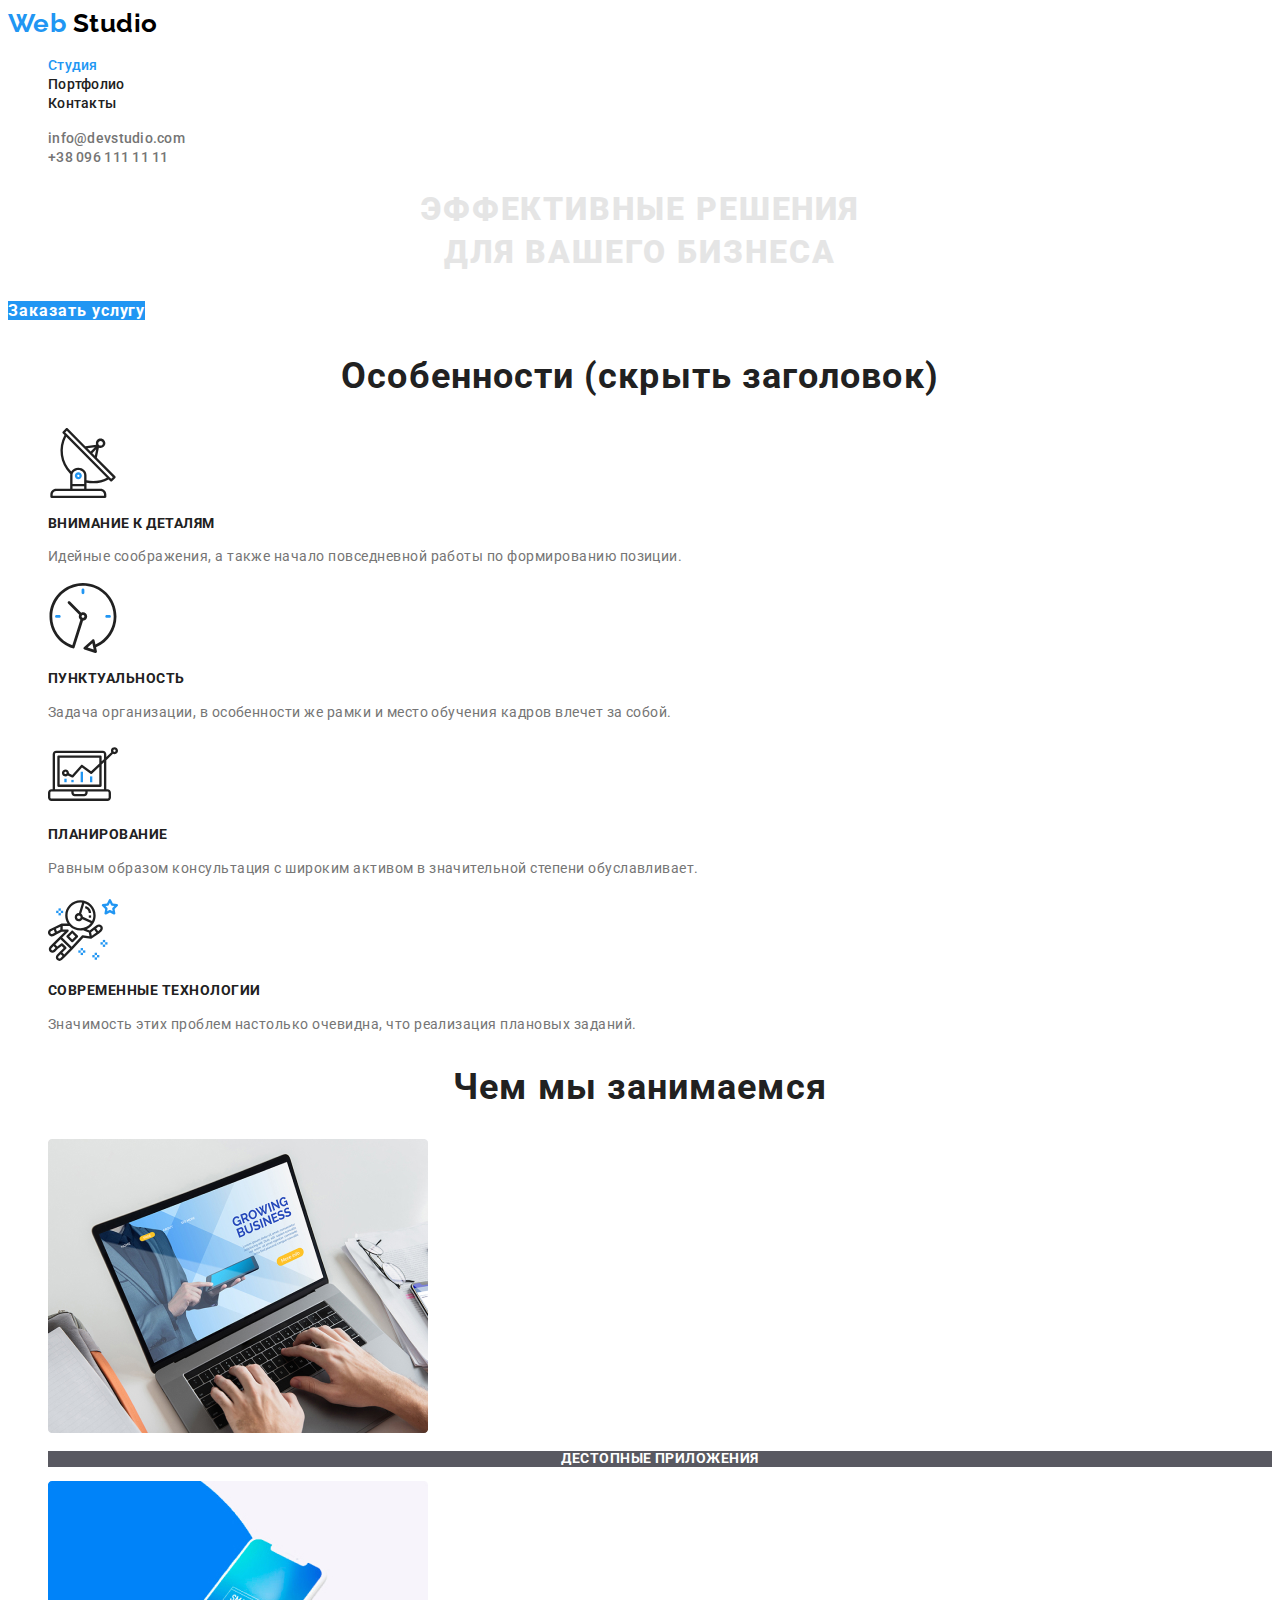
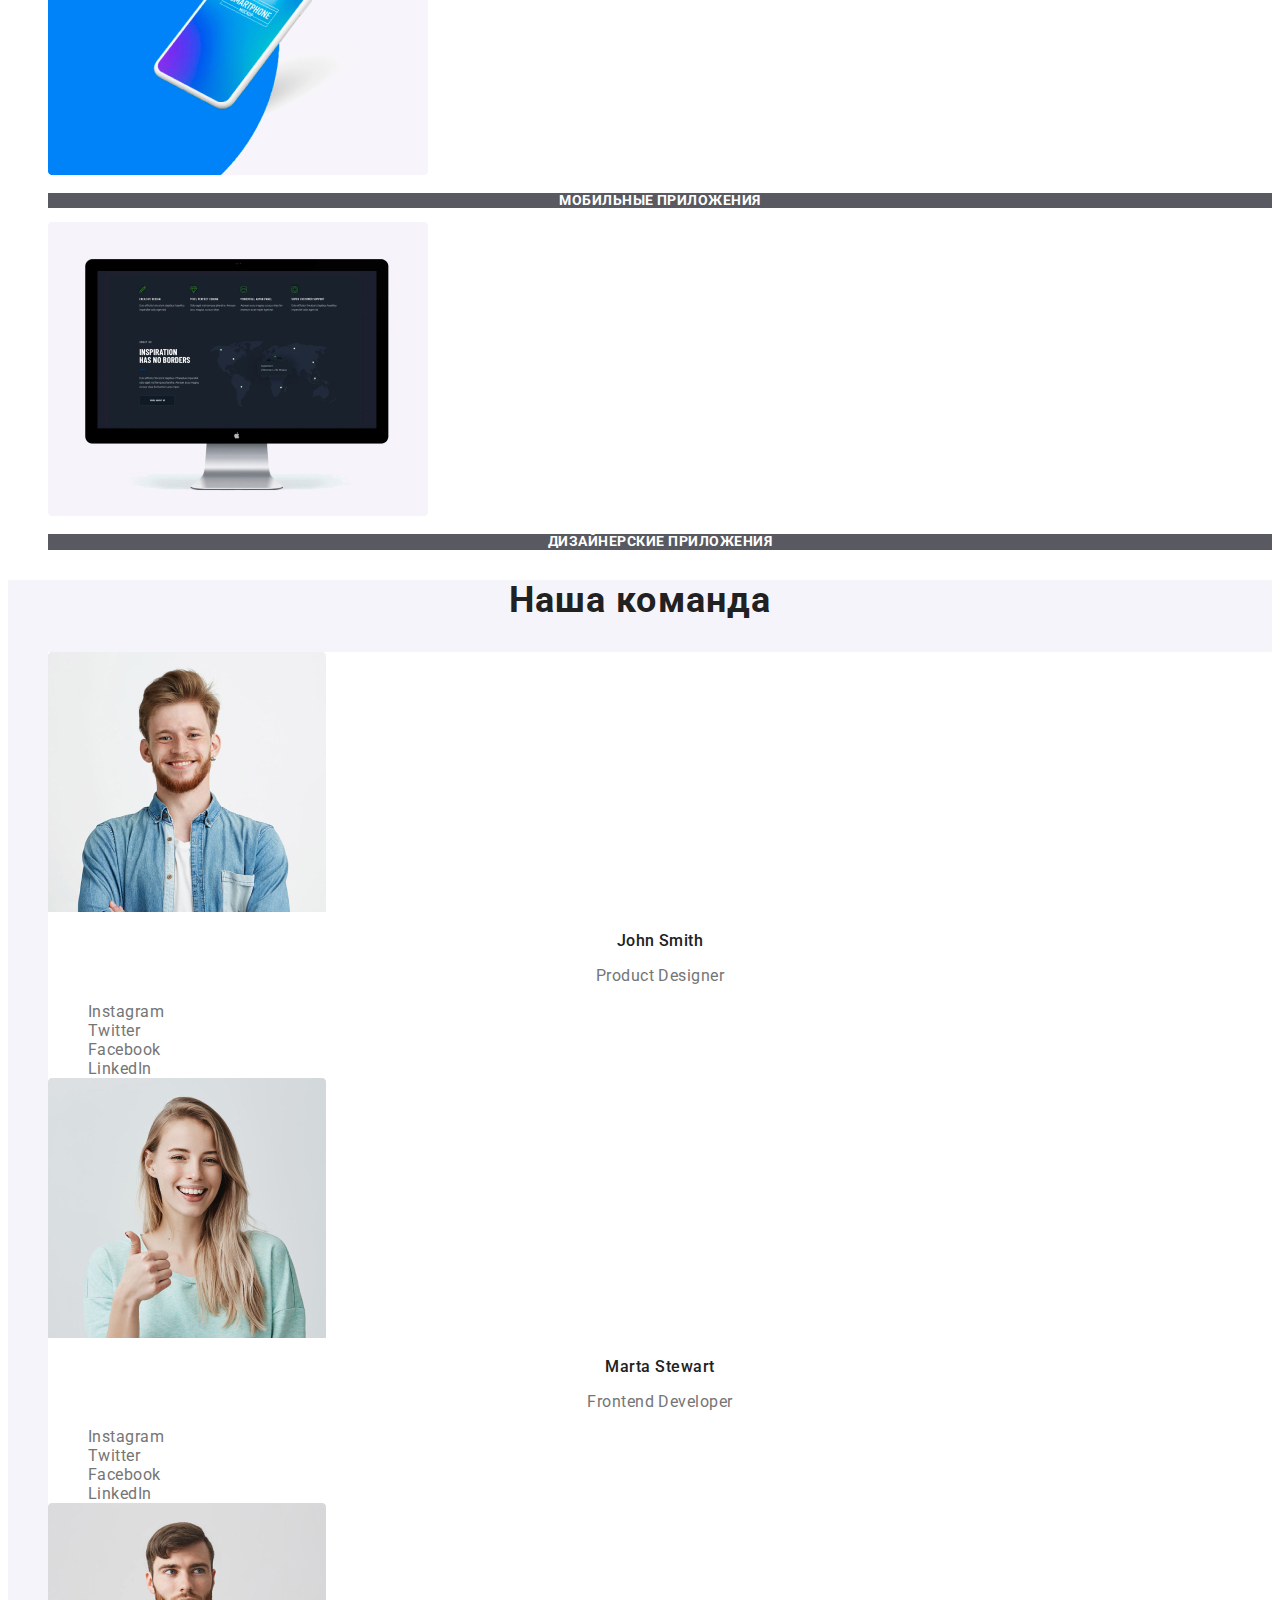
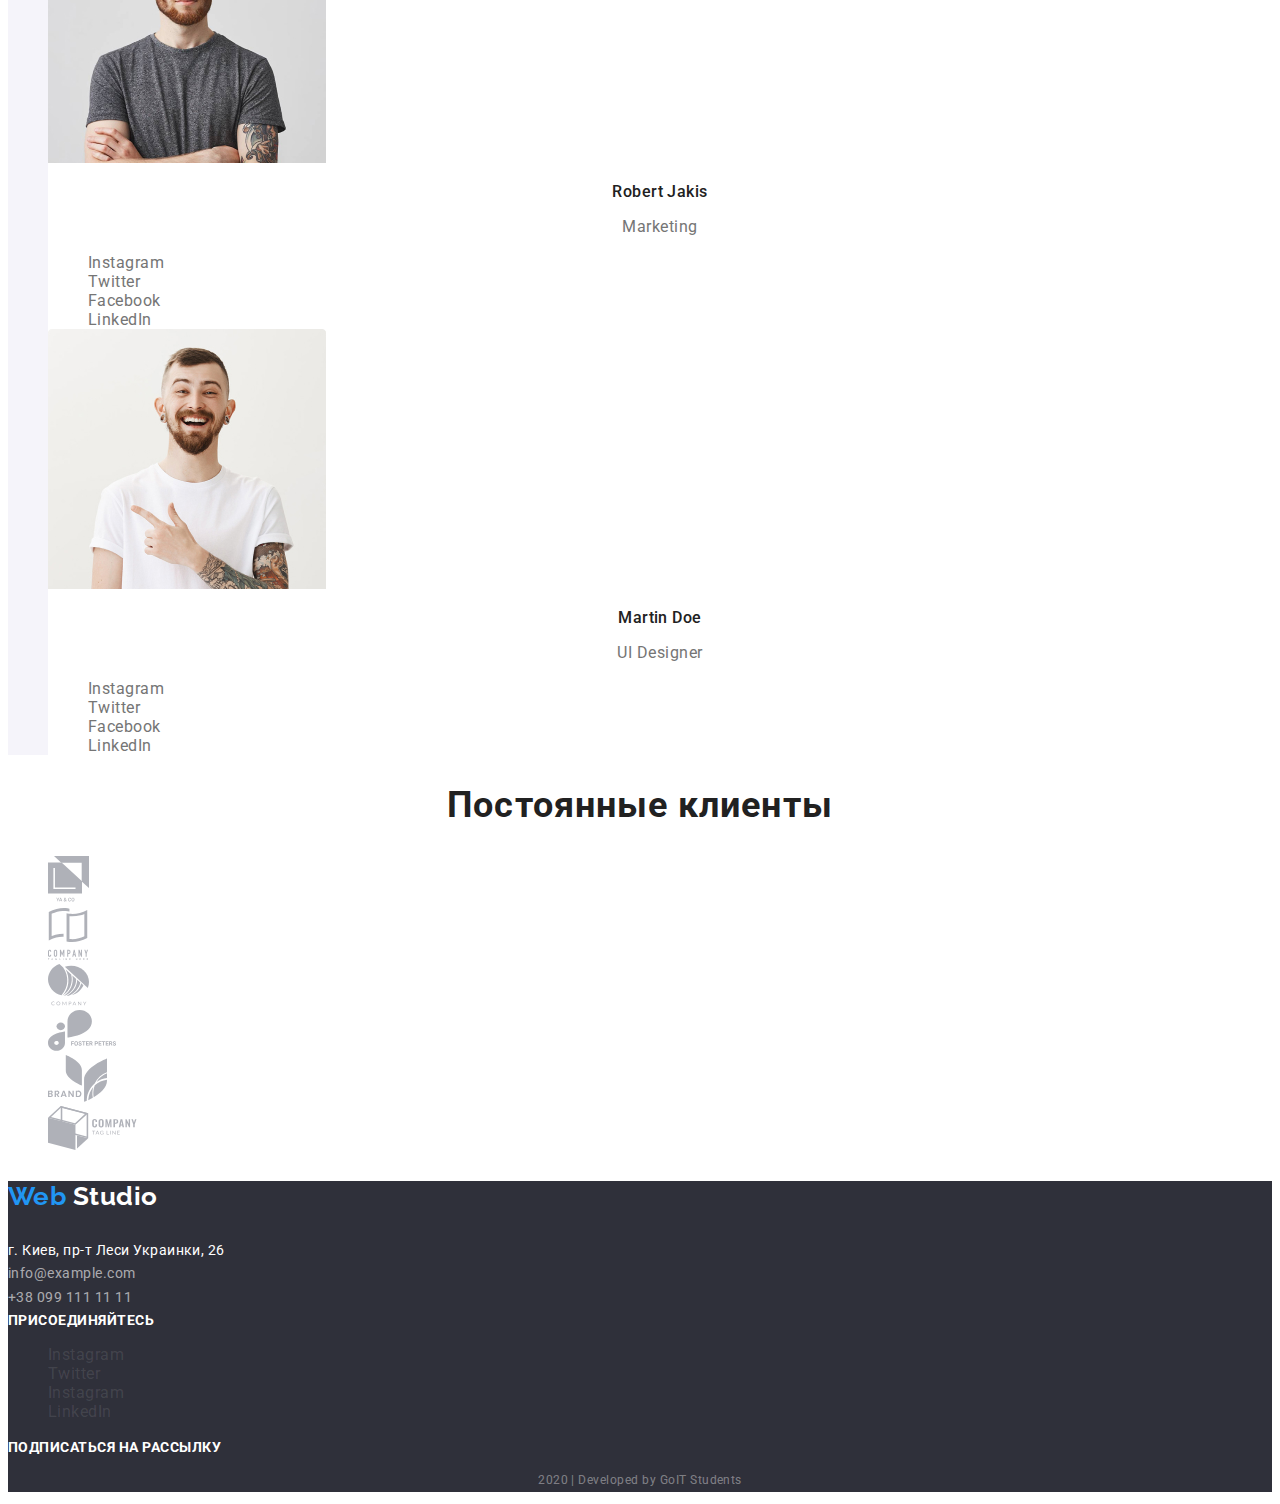
==== commit 4bdf1172: "final comit" ====
--- a/index.html
+++ b/index.html
@@ -98,7 +98,7 @@
           <li>
             <img src="./images/john.jpg" alt="Фото специалиста" width="278" height="260" />
             <h3 class="title">John Smith</h3>
-            <p>Product Designer</p>
+            <p class="vocation">Product Designer</p>
             <ul>
               <li><a href="#" class="link" aria-label="Ссылка на Instagram">Instagram</a></li>
               <li><a href="#" class="link" aria-label="Ссылка на Twitter">Twitter</a></li>
@@ -109,7 +109,7 @@
           <li>
             <img src="./images/marta.jpg" alt="Фото специалиста" width="278" height="260" />
             <h3 class="title">Marta Stewart</h3>
-            <p>Frontend Developer</p>
+            <p class="vocation">Frontend Developer</p>
             <ul>
               <li><a href="#" class="link" aria-label="Ссылка на Instagram">Instagram</a></li>
               <li><a href="#" class="link" aria-label="Ссылка на Twitter">Twitter</a></li>
@@ -120,7 +120,7 @@
           <li>
             <img src="./images/robert.jpg" alt="Фото специалиста" width="278" height="260" />
             <h3 class="title">Robert Jakis</h3>
-            <p>Marketing</p>
+            <p class="vocation">Marketing</p>
             <ul>
               <li><a href="#" class="link" aria-label="Ссылка на Instagram">Instagram</a></li>
               <li><a href="#" class="link" aria-label="Ссылка на Twitter">Twitter</a></li>
@@ -131,7 +131,7 @@
           <li>
             <img src="./images/martin.jpg" alt="Фото специалиста" width="278" height="260" />
             <h3 class="title">Martin Doe</h3>
-            <p>UI Designer</p>
+            <p class="vocation">UI Designer</p>
             <ul>
               <li><a href="#" class="link" aria-label="Ссылка на Instagram">Instagram</a></li>
               <li><a href="#" class="link" aria-label="Ссылка на Twitter">Twitter</a></li>
--- a/css/common.css
+++ b/css/common.css
@@ -104,5 +104,8 @@
 .button {
   color: #ffffff;
   background-color: var(--accent-color);
+  font-weight: 700;
+  font-size: 16px;
+  line-height: 1.87;
   letter-spacing: 0.06em;
 }
--- a/css/main.css
+++ b/css/main.css
@@ -1,16 +1,33 @@
 /* Hero */
 .hero-title {
   color: #e5e5e5;
+  font-weight: 900;
+  line-height: 1.36;
+  text-align: center;
   letter-spacing: 0.06em;
+  text-transform: uppercase;
 }
 /* Features */
 .feature-list .title {
   color: var(--second-text-color);
+  font-weight: 700;
+  font-size: 14px;
+  line-height: 1.14;
+  text-transform: uppercase;
+}
+.feature-list p {
+  font-size: 14px;
+  line-height: 1.71;
 }
 /* Our jobs */
 .job-list .title {
   color: #ffffff;
   background-color: rgba(47, 48, 58, 0.8);
+  font-weight: 700;
+  font-size: 14px;
+  line-height: 1.14;
+  text-align: center;
+  text-transform: uppercase;
 }
 /* Our team */
 .teamsection {
@@ -18,6 +35,16 @@
 }
 .team-list .title {
   color: var(--second-text-color);
+  font-weight: 500;
+  font-size: 16px;
+  line-height: 1.18;
+  text-align: center;
+}
+.team-list .vocation {
+  font-weight: 400;
+  font-size: 16px;
+  line-height: 1.18;
+  text-align: center;
 }
 .team-list > li {
   background-color: #ffffff;
@@ -32,4 +59,9 @@
 /* Section */
 .section-title {
   color: var(--second-text-color);
+  font-weight: 700;
+  font-size: 36px;
+  line-height: 1.16;
+  text-align: center;
+  letter-spacing: 0.03em;
 }
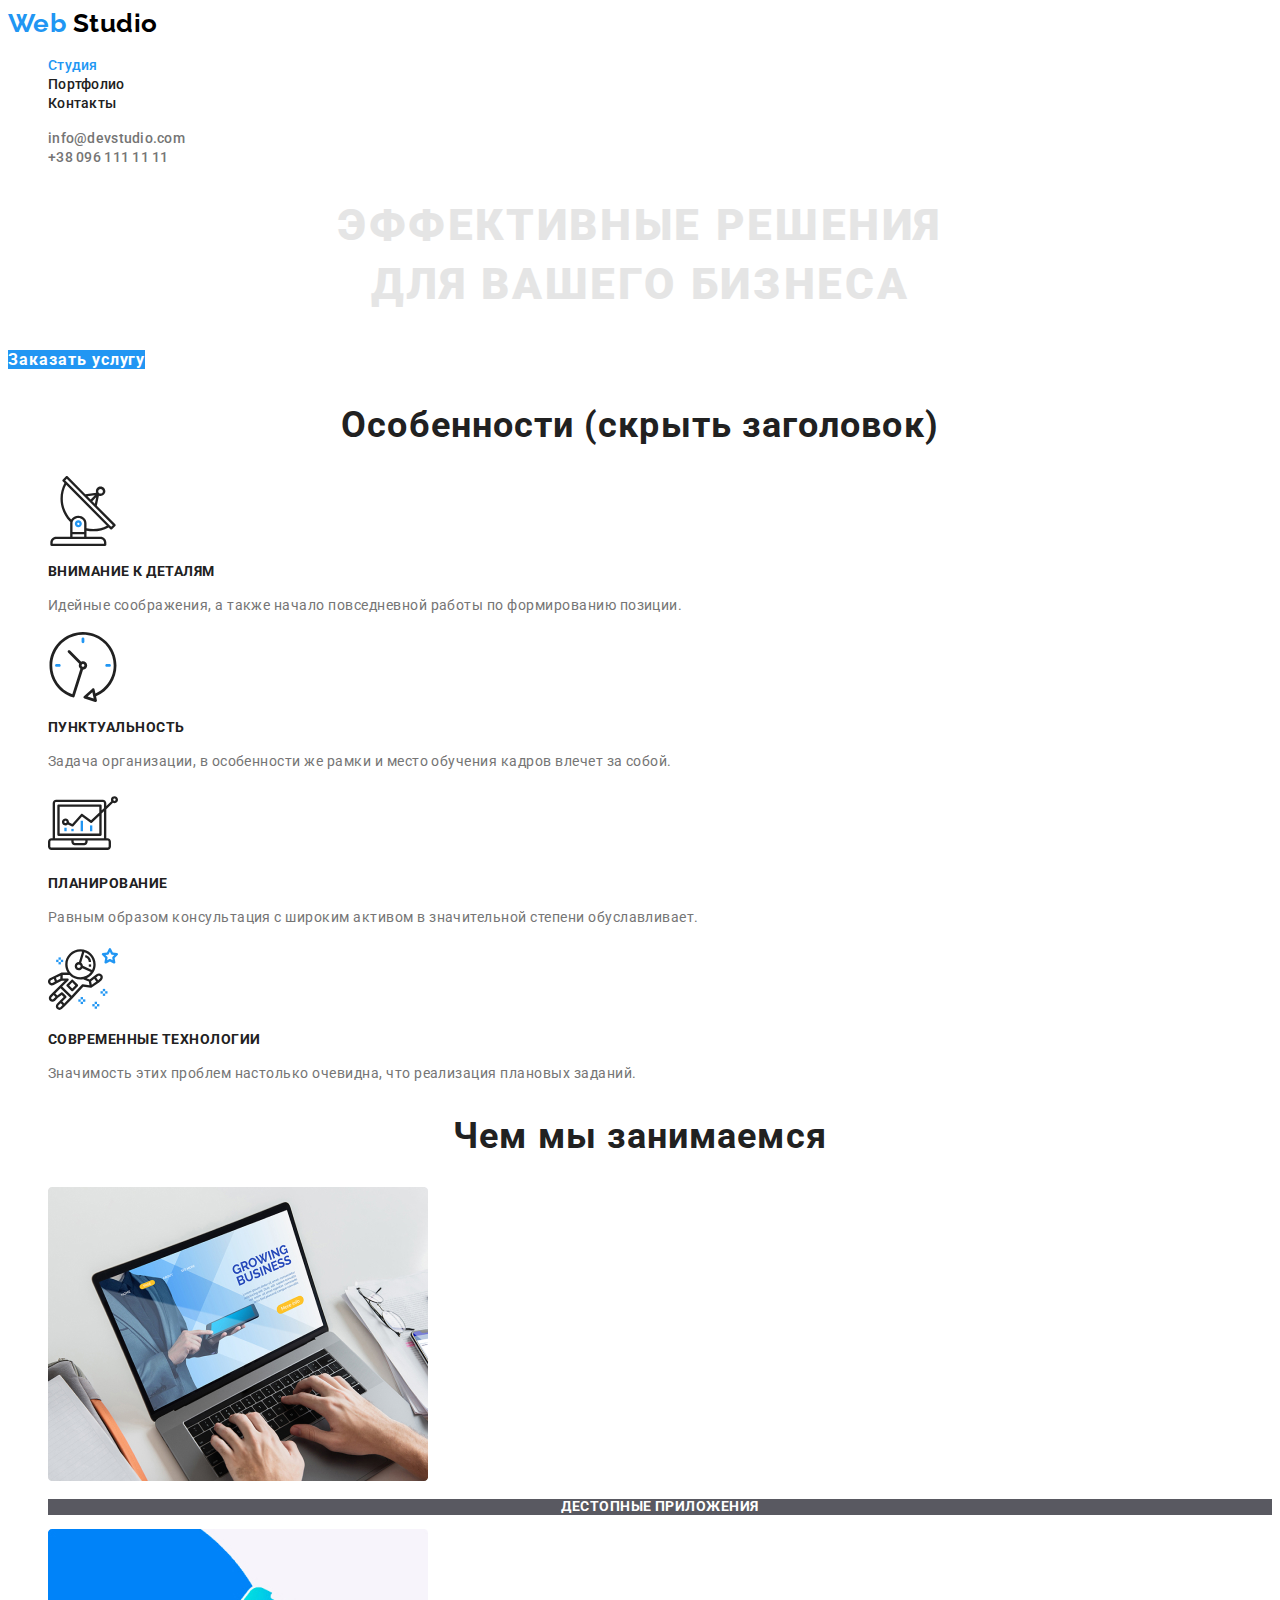
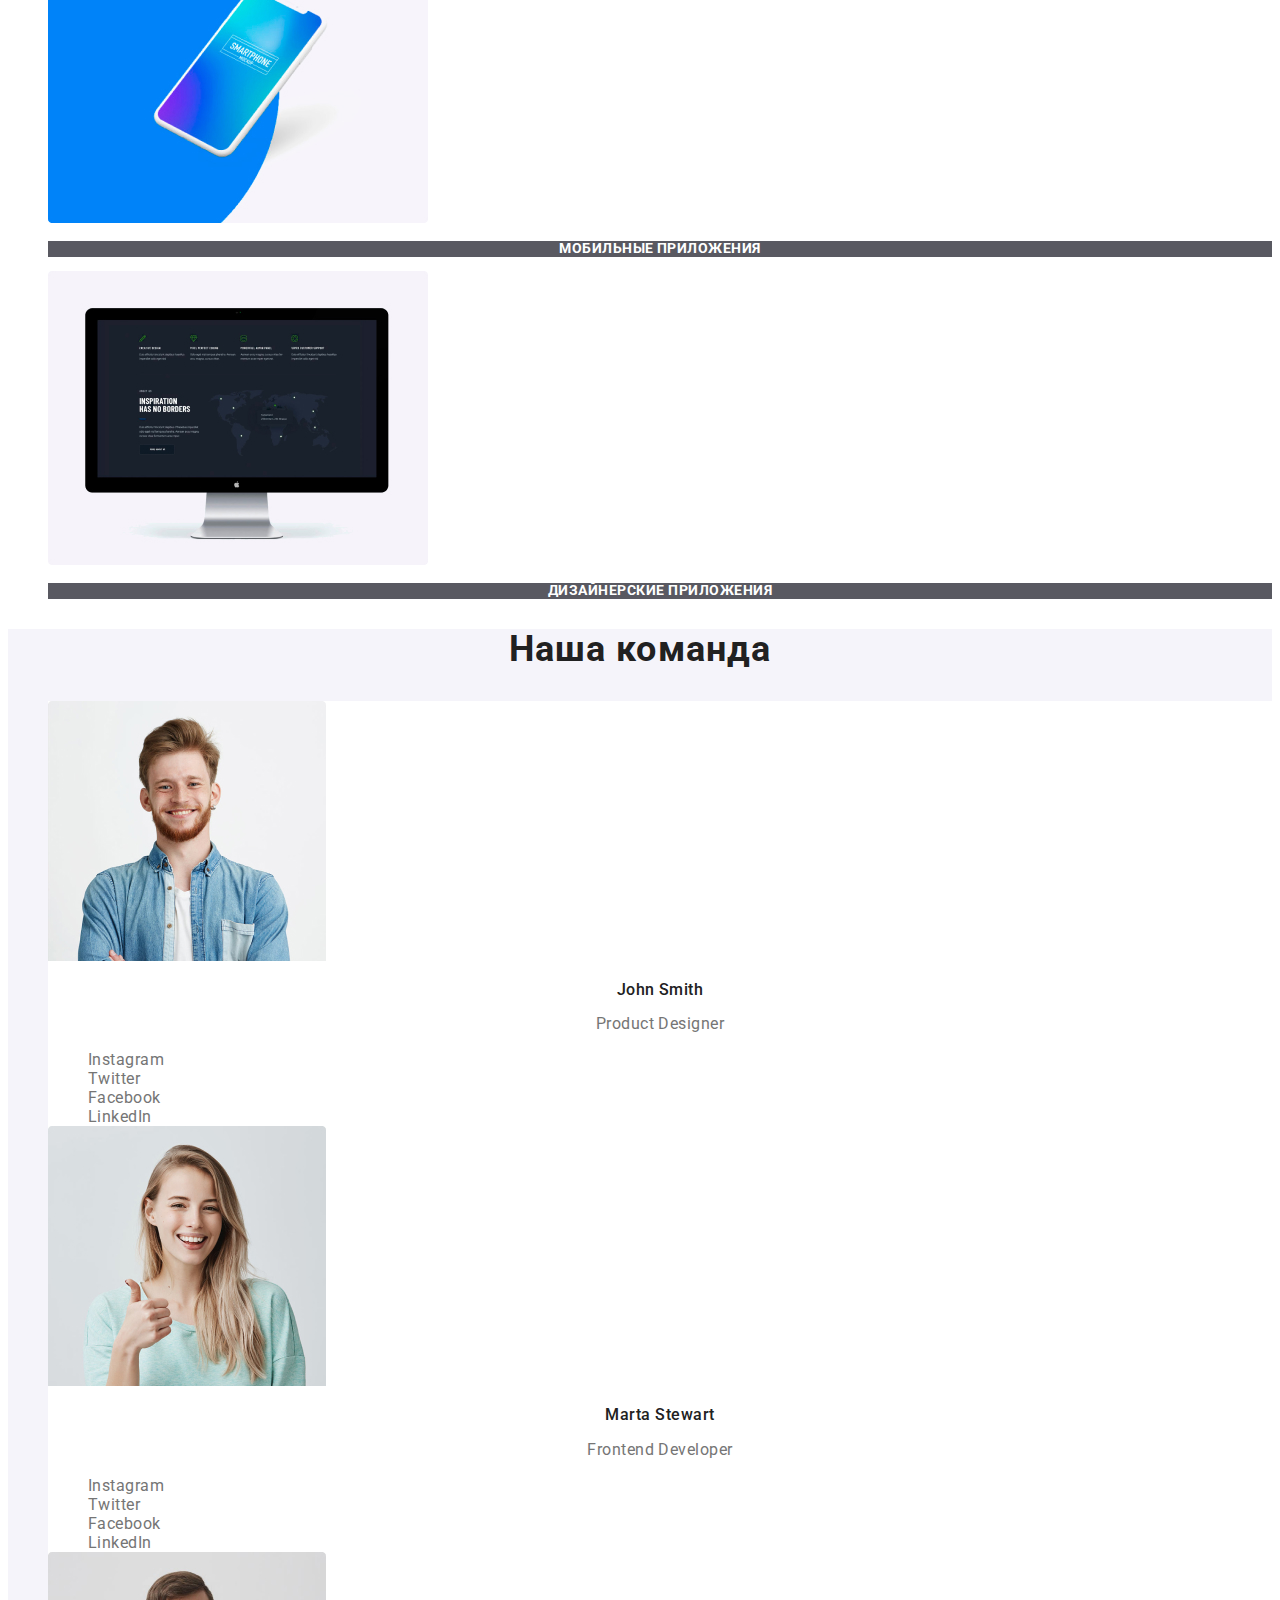
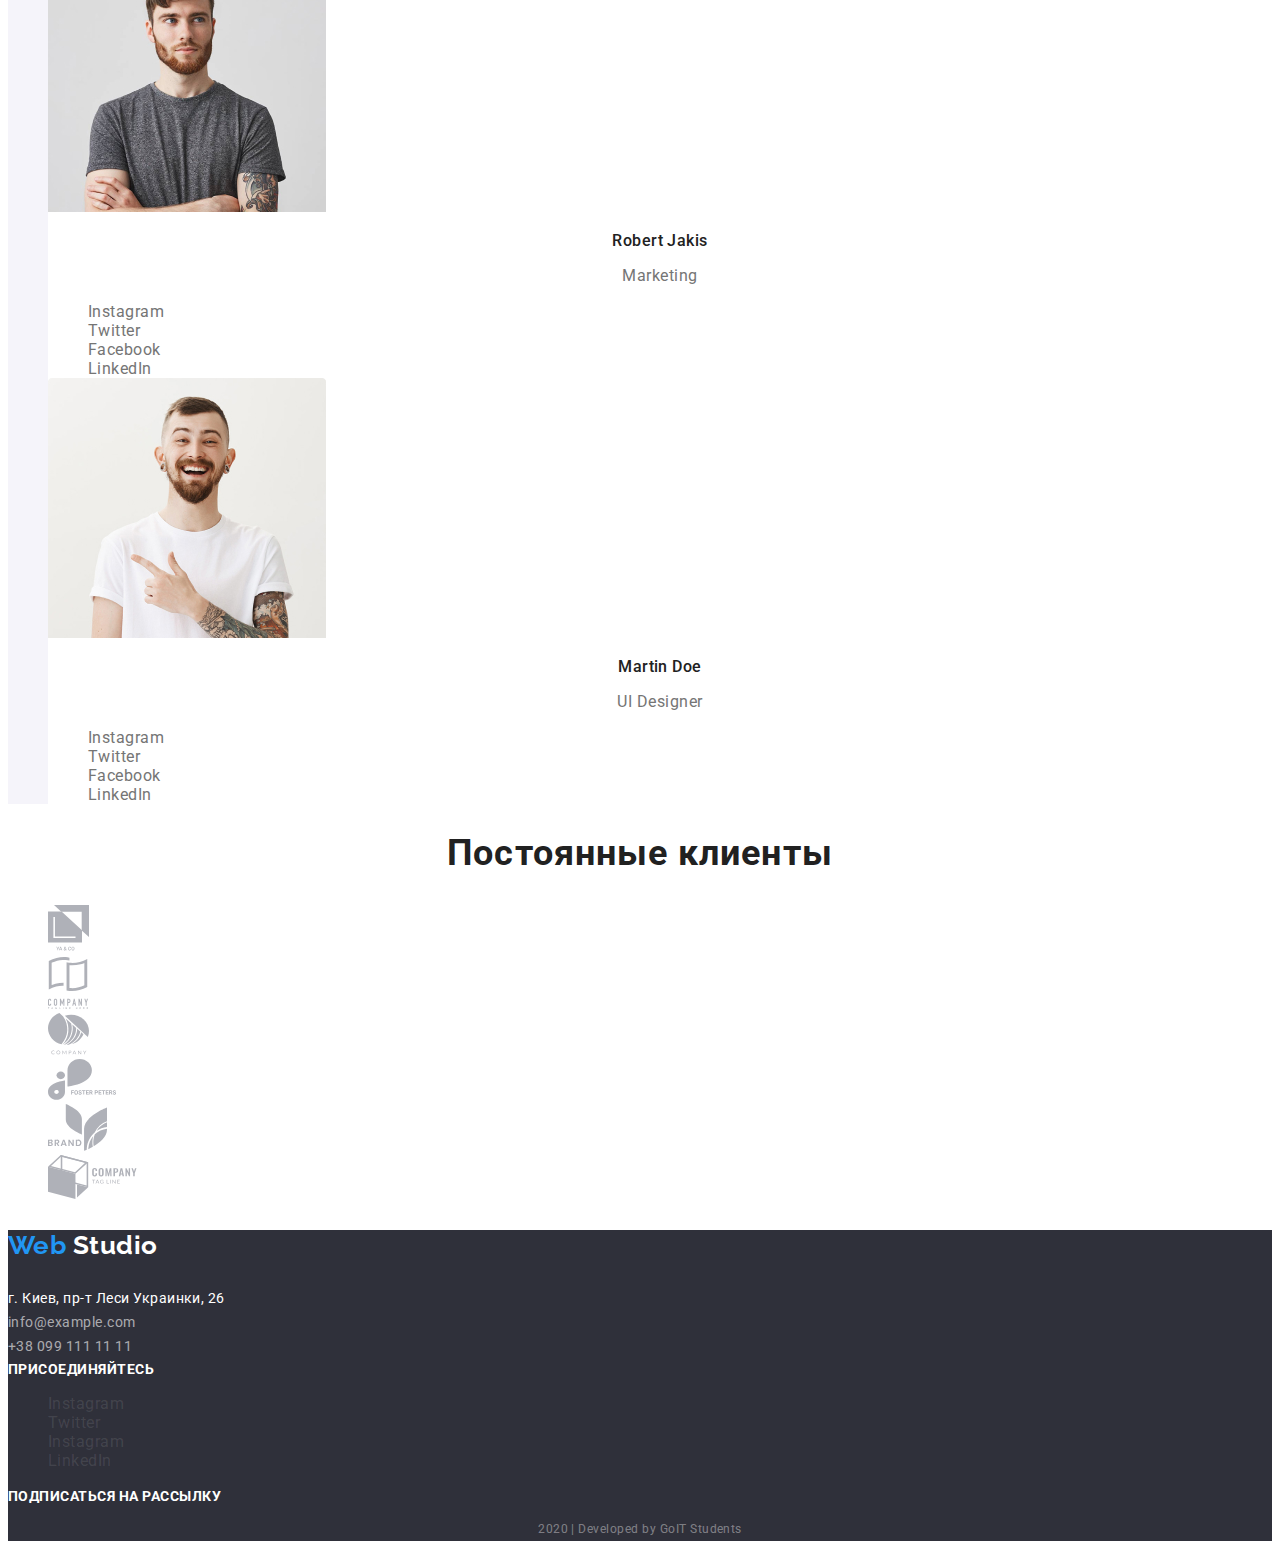
==== commit ae1526ef: "Еще подправил код" ====
--- a/index.html
+++ b/index.html
@@ -147,32 +147,62 @@
         <ul>
           <li>
             <a href="#"
-              ><img src="./images/logo1.svg" alt="Лого компании" width="45" height="48"
-            /></a>
-          </li>
-          <li>
-            <a href="#"
-              ><img src="./images/logo2.svg" alt="Лого компании" width="40" height="52"
-            /></a>
-          </li>
-          <li>
-            <a href="#"
-              ><img src="./images/logo3.svg" alt="Лого компании" width="41" height="42"
-            /></a>
-          </li>
-          <li>
-            <a href="#"
-              ><img src="./images/logo4.svg" alt="Лого компании" width="82" height="41"
-            /></a>
-          </li>
-          <li>
-            <a href="#"
-              ><img src="./images/logo5.svg" alt="Лого компании" width="59" height="47"
-            /></a>
-          </li>
-          <li>
-            <a href="#"
-              ><img src="./images/logo6.svg" alt="Лого компании" width="89" height="45"
+              ><img
+                src="./images/logo1.svg"
+                alt="Лого компании"
+                class="clients"
+                width="45"
+                height="48"
+            /></a>
+          </li>
+          <li>
+            <a href="#"
+              ><img
+                src="./images/logo2.svg"
+                alt="Лого компании"
+                class="clients"
+                width="40"
+                height="52"
+            /></a>
+          </li>
+          <li>
+            <a href="#"
+              ><img
+                src="./images/logo3.svg"
+                alt="Лого компании"
+                class="clients"
+                width="41"
+                height="42"
+            /></a>
+          </li>
+          <li>
+            <a href="#"
+              ><img
+                src="./images/logo4.svg"
+                alt="Лого компании"
+                class="clients"
+                width="82"
+                height="41"
+            /></a>
+          </li>
+          <li>
+            <a href="#"
+              ><img
+                src="./images/logo5.svg"
+                alt="Лого компании"
+                class="clients"
+                width="59"
+                height="47"
+            /></a>
+          </li>
+          <li>
+            <a href="#"
+              ><img
+                src="./images/logo6.svg"
+                alt="Лого компании"
+                class="clients"
+                width="89"
+                height="45"
             /></a>
           </li>
         </ul>
--- a/css/main.css
+++ b/css/main.css
@@ -1,6 +1,7 @@
 /* Hero */
 .hero-title {
   color: #e5e5e5;
+  font-size: 44px;
   font-weight: 900;
   line-height: 1.36;
   text-align: center;
@@ -52,9 +53,13 @@
 .team-list .link {
   color: var(--primary-text-color);
 }
-.team-list .link:hover,
-.team-list .link:focus {
+.team-list .link:hover {
   color: var(--accent-color);
+}
+/* Clients */
+.section .clients:hover,
+.section .clients:focus {
+  background-color: var(--accent-color);
 }
 /* Section */
 .section-title {
